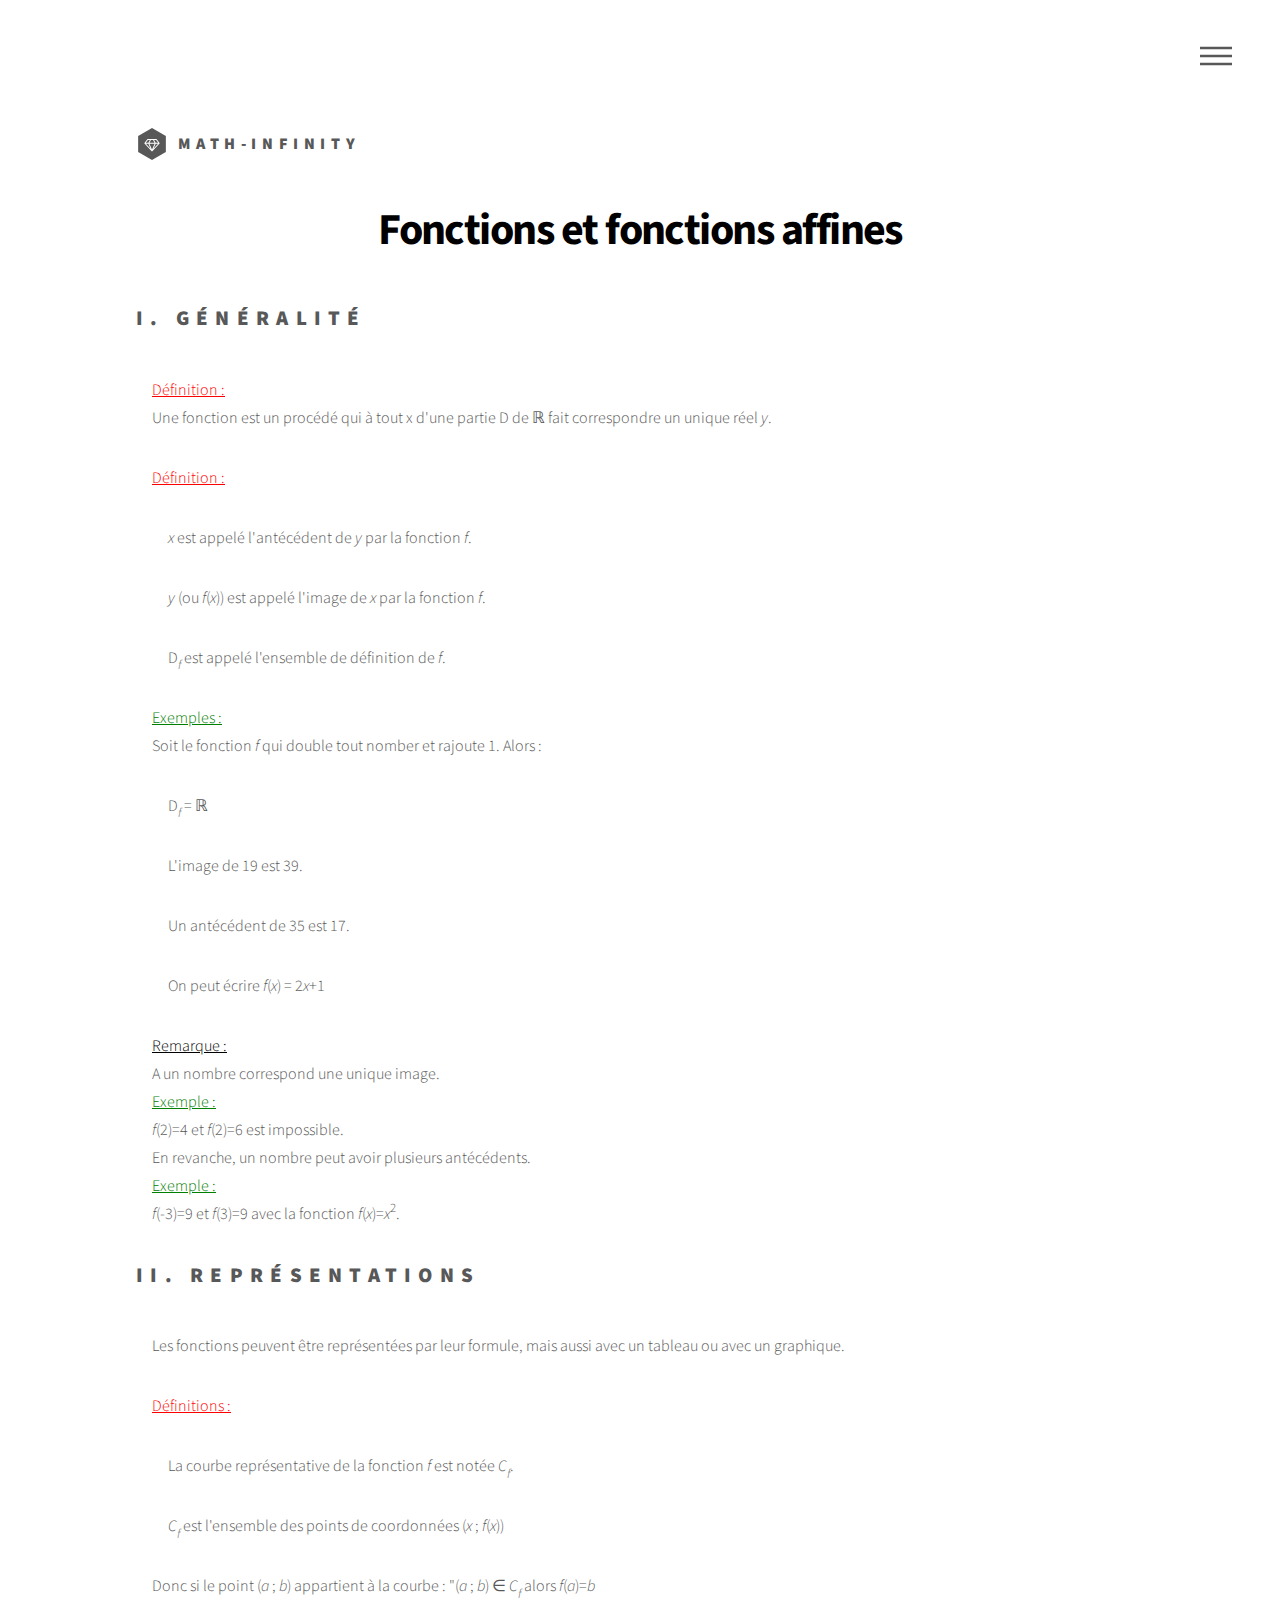
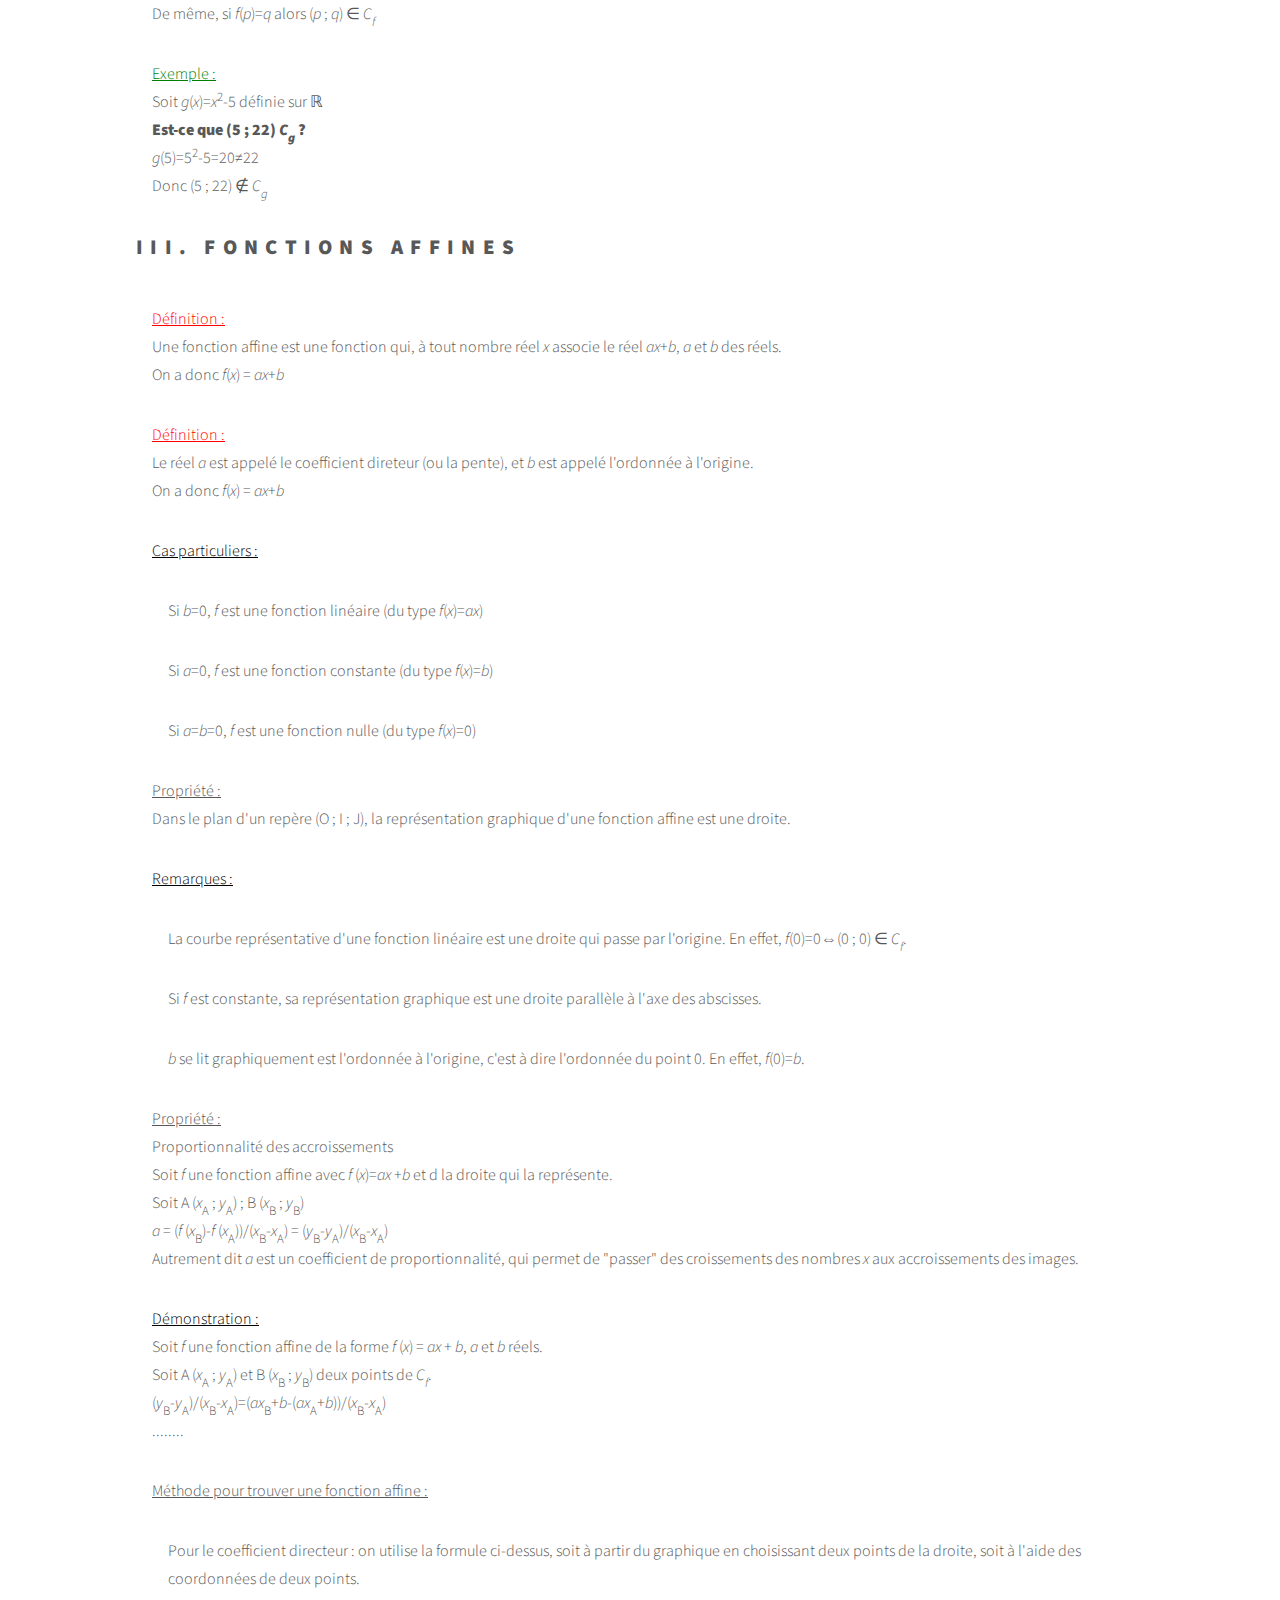
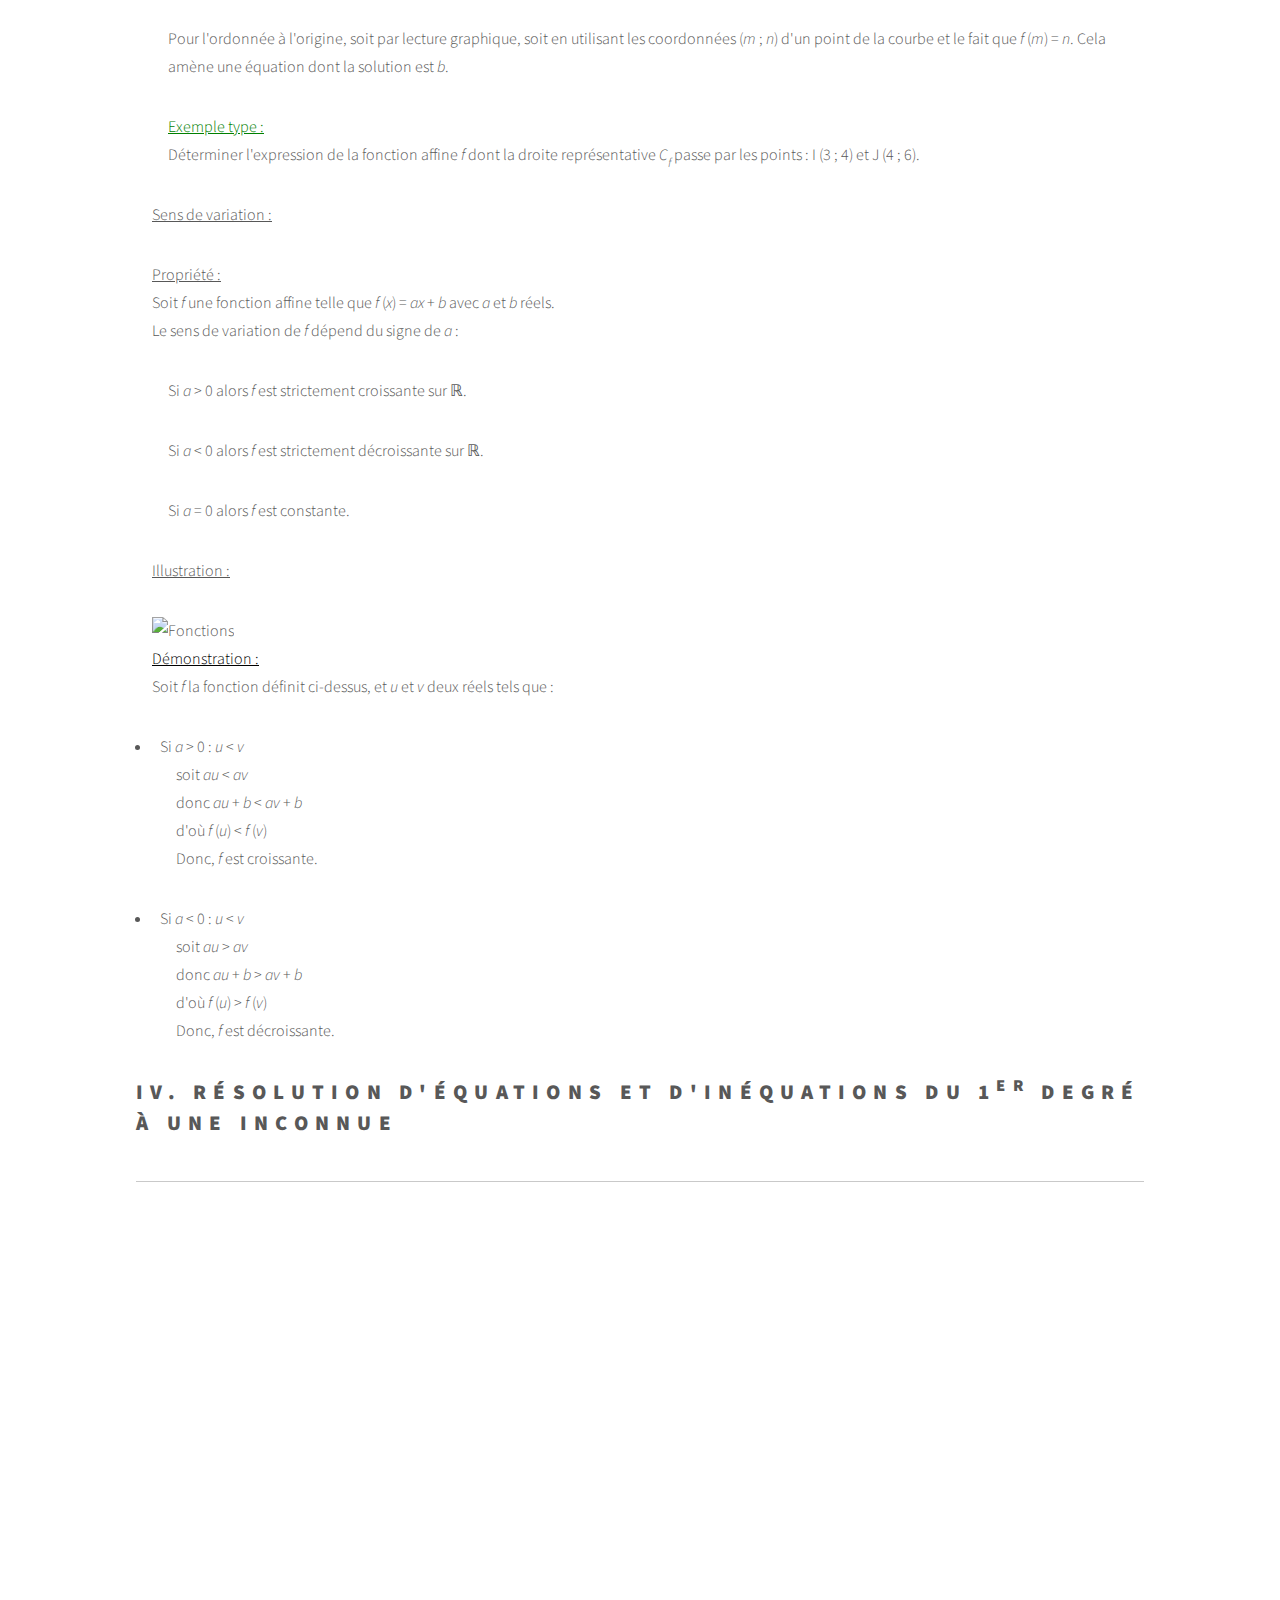
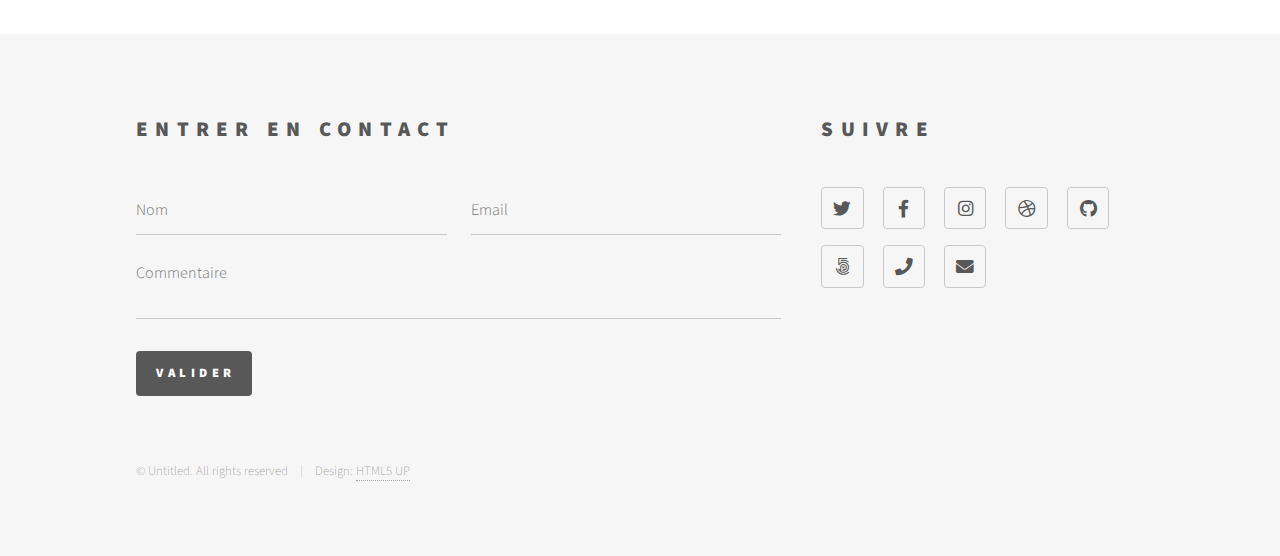
==== Chapiter2.html @ ba8840f6 "Initialisation" ====
<!DOCTYPE HTML>
<!--
	Phantom by HTML5 UP
	html5up.net | @ajlkn
	Free for personal and commercial use under the CCA 3.0 license (html5up.net/license)
-->
<html>
	<head>
		<title>Fonctions et fonctions affines - Math-Infinity</title>
		<meta charset="utf-8" />
		<meta name="viewport" content="width=device-width, initial-scale=1, user-scalable=no" />
		<link rel="stylesheet" href="assets/css/main.css"/>
		<noscript><link rel="stylesheet" href="assets/css/noscript.css" /></noscript>
	</head>
	<body class="is-preload">
		<!-- Wrapper -->
			<div id="wrapper">

				<!-- Header -->
					<header id="header">
						<div class="inner">

							<!-- Logo -->
								<a href="index.html" class="logo">
									<span class="symbol"><img src="images/logo.svg" alt="" /></span><span class="title">Math-Infinity</span>
								</a>

							<!-- Nav -->
								<nav>
									<ul>
										<li><a href="#menu">Menu</a></li>
									</ul>
								</nav>

						</div>
					</header>

				<!-- Menu -->
					<nav id="menu">
						<h2>Menu</h2>
						<ul>
							<li><a href="index.html">Accueil</a></li>
							<li><a href="generic.html">Exercices</a></li>
							<li><a href="generic.html">Qui sommes-nous</a></li>
							<li><a href="https://www.kwyk.fr/">Kwyk</a></li>
						</ul>
					</nav>

				<!-- Main -->
					<div id="main" >
						<div class="inner">
							<h1 id="G-Titre" style="color: black;">Fonctions et fonctions affines</h1>
								<h2 id="G-titre" >I. Généralité</h2>
									<ul><p><u id="Def">Définition :</u> <br/>
									Une fonction est un procédé qui à tout x d'une partie D de ℝ fait correspondre un unique réel <i>y</i>.</p>

									<p><u id="Def">Définition :</u></p>
									<ul><i>x</i> est appelé l'antécédent de <i>y</i> par la fonction <i>f</i>.</ul>
									<ul><i>y</i> (ou <i>f</i>(<i>x</i>)) est appelé l'image de <i>x</i> par la fonction <i>f</i>.</ul>
									<ul>D<sub><i>f</i></sub> est appelé l'ensemble de définition de <i>f</i>.</ul>

									<p><u id="Exemple">Exemples :</u><br/>
									Soit le fonction <i>f</i> qui double tout nomber et rajoute 1. Alors :</p>
									<ul>D<sub><i>f</i></sub> = ℝ</ul>
									<ul>L'image de 19 est 39.</ul>
									<ul>Un antécédent de 35 est 17.</ul>
									<ul>On peut écrire <i>f</i>(<i>x</i>) = 2<i>x</i>+1</ul>

									<p><u id="Remarque">Remarque : </u><br/>
										A un nombre correspond une unique image.<br/>
										<u id="Exemple">Exemple :</u><br/> 
										<i>f</i>(2)=4 et <i>f</i>(2)=6 est impossible.<br/>
										En revanche, un nombre peut avoir plusieurs antécédents.<br/>
										<u id="Exemple">Exemple :</u><br/> 
										<i>f</i>(-3)=9 et <i>f</i>(3)=9 avec la fonction <i>f</i>(<i>x</i>)=<i>x</i><sup>2</sup>.</p>
									</ul>

								<h2 id="G-titre" >II. Représentations</h2>
								<ul>
									<p>Les fonctions peuvent être représentées par leur formule, mais aussi avec un tableau ou avec un graphique.</p>

									<p><u id="Def">Définitions :</u></p>
										<ul>La courbe représentative de la fonction <i>f</i> est notée <i><strrong>C</strrong><sub>f</sub></i>.</ul>
										<ul><i><strrong>C</strrong><sub>f</sub></i> est l'ensemble des points de coordonnées (<i>x</i> ; <i>f</i>(<i>x</i>))</ul>

									<p>Donc si le point (<i>a</i> ; <i>b</i>) appartient à la courbe : "(<i>a</i> ; <i>b</i>) ∈ <i><strrong>C</strrong><sub>f</sub></i> alors <i>f</i>(<i>a</i>)=<i>b</i><br/>
										De même, si <i>f</i>(<i>p</i>)=<i>q</i> alors (<i>p</i> ; <i>q</i>) ∈ <i><strrong>C</strrong><sub>f</sub></i></p>

									<p><u id="Exemple">Exemple :</u><br/>
										Soit <i>g</i>(<i>x</i>)=<i>x</i><sup>2</sup>-5 définie sur ℝ<br/>
										<strong>Est-ce que (5 ; 22) <i><strrong>C</strrong><sub>g</sub></i> ?</strong><br/>
										<i>g</i>(5)=5<sup>2</sup>-5=20≠22<br/>
										Donc (5 ; 22) ∉ <i><strrong>C</strrong><sub>g</sub></i></p>
								</ul>
								<h2 id="G-titre" >III. Fonctions affines</h2>
								<ul>
									<p><u id="Def">Définition :</u><br/>
										Une fonction affine est une fonction qui, à tout nombre réel <i>x</i> associe le réel <i>ax</i>+<i>b</i>, <i>a</i> et <i>b</i> des réels.<br/>
										On a donc <i>f</i>(<i>x</i>) = <i>ax</i>+<i>b</i>
									</p>

									<p><u id="Def">Définition :</u><br/>
										Le réel <i>a</i> est appelé le coefficient direteur (ou la pente), et <i>b</i> est appelé l'ordonnée à l'origine.<br/>
										On a donc <i>f</i>(<i>x</i>) = <i>ax</i>+<i>b</i></p>

									<p><u id="Remarque">Cas particuliers :</u><br/>
										<ul>Si <i>b</i>=0, <i>f</i> est une fonction linéaire (du type <i>f</i>(<i>x</i>)=<i>ax</i>)</ul>
										<ul>Si <i>a</i>=0, <i>f</i> est une fonction constante (du type <i>f</i>(<i>x</i>)=<i>b</i>)</ul>
										<ul>Si <i>a</i>=<i>b</i>=0, <i>f</i> est une fonction nulle (du type <i>f</i>(<i>x</i>)=0)</ul>
									</p>

									<p><u id="Propriété">Propriété :</u><br/>
										Dans le plan d'un repère (O ; I ; J), la représentation graphique d'une fonction affine est une droite.</p>

									<p><u id="Remarque">Remarques :</u></p>
										<ul>La courbe représentative d'une fonction linéaire est une droite qui passe par l'origine. En effet, <i>f</i>(0)=0⇔(0 ; 0) ∈ <i><strrong>C</strrong><sub>f</sub></i>.</ul>
										<ul>Si <i>f</i> est constante, sa représentation graphique est une droite parallèle à l'axe des abscisses.</ul>
										<ul><i>b</i> se lit graphiquement est l'ordonnée à l'origine, c'est à dire l'ordonnée du point 0. En effet, <i>f</i>(0)=<i>b</i>.</ul>

									<p><u id="Propriété">Propriété :</u><br/>
									Proportionnalité des accroissements<br/>
									Soit <i>f</i> une fonction affine avec <i>f</i> (<i>x</i>)=<i>ax</i> +<i>b</i> et d la droite qui la représente.<br/>
									Soit A (<i>x</i><sub>A</sub> ; <i>y</i><sub>A</sub>) ; B (<i>x</i><sub>B</sub> ; <i>y</i><sub>B</sub>)<br/>
									<i>a</i> = (<i>f</i> (<i>x</i><sub>B</sub>)-<i>f</i> (<i>x</i><sub>A</sub>))/(<i>x</i><sub>B</sub>-<i>x</i><sub>A</sub>) = (<i>y</i><sub>B</sub>-<i>y</i><sub>A</sub>)/(<i>x</i><sub>B</sub>-<i>x</i><sub>A</sub>)<br/>
									Autrement dit <i>a</i> est un coefficient de proportionnalité, qui permet de "passer" des croissements des nombres <i>x</i> aux accroissements des images.</p>
									
									<p><u id="Demonstration" style="color: black;">Démonstration :</u><br/>
										Soit <i>f</i> une fonction affine de la forme <i>f</i> (<i>x</i>) = <i>ax</i> + <i>b</i>, <i>a</i> et <i>b</i> réels.<br/>
										Soit A (<i>x</i><sub>A</sub> ; <i>y</i><sub>A</sub>) et B (<i>x</i><sub>B</sub> ; <i>y</i><sub>B</sub>) deux points de <i><strrong>C</strrong><sub>f</sub></i>.<br/>
										(<i>y</i><sub>B</sub>-<i>y</i><sub>A</sub>)/(<i>x</i><sub>B</sub>-<i>x</i><sub>A</sub>)=(<i>ax</i><sub>B</sub>+<i>b</i>-(<i>ax</i><sub>A</sub>+<i>b</i>))/(<i>x</i><sub>B</sub>-<i>x</i><sub>A</sub>)<br/>
										........</p>

									<p><u id="Méthode">Méthode pour trouver une fonction affine :</u></p>
									<ul>Pour le coefficient directeur : on utilise la formule ci-dessus, soit à partir du graphique en choisissant deux points de la droite, soit à l'aide des coordonnées de deux points.</ul>
									<ul>Pour l'ordonnée à l'origine, soit par lecture graphique, soit en utilisant les coordonnées (<i>m</i> ; <i>n</i>) d'un point de la courbe et le fait que <i>f</i> (<i>m</i>) = <i>n</i>. Cela amène une équation dont la solution est <i>b</i>.</ul>
									<ul><u id="Exemple">Exemple type :</u><br/>
										Déterminer l'expression de la fonction affine <i>f</i> dont la droite représentative <i><strrong>C</strrong><sub>f</sub></i> passe par les points : I (3 ; 4) et J (4 ; 6).</ul>

									<p><u>Sens de variation :</u></p>
									<p><u id="Propriété">Propriété :</u><br/>
										Soit <i>f</i> une fonction affine telle que <i>f</i> (<i>x</i>) = <i>ax</i> + <i>b</i> avec <i>a</i> et <i>b</i> réels.<br/>
										Le sens de variation de <i>f</i> dépend du signe de <i>a</i> :</p>
										<ul>Si <i>a</i> > 0 alors <i>f</i> est strictement croissante sur ℝ.</ul>
										<ul>Si <i>a</i> < 0 alors <i>f</i> est strictement décroissante sur ℝ.</ul>
										<ul>Si <i>a</i> = 0 alors <i>f</i> est constante.</ul>

									<p><u>Illustration :</u></p>
									<img src="#" alt="Fonctions">

									<p><u id="Demonstration" style="color: black;">Démonstration :</u><br/>
										Soit <i>f </i> la fonction définit ci-dessus, et <i>u</i> et <i>v</i> deux réels tels que :</p>
										<li>Si <i>a</i> > 0 : <i>u</i> < <i>v</i> <br/>
										<ul>soit <i>au</i> < <i>av</i><br/>
										donc <i>au</i> + <i>b</i> < <i>av</i> + <i>b</i><br/>
										d'où <i>f</i> (<i>u</i>) < <i>f</i> (<i>v</i>)<br/>
										Donc, <i>f</i> est croissante.</ul></li>

										<li>Si <i>a</i> < 0 : <i>u</i> < <i>v</i> <br/>
										<ul>soit <i>au</i> > <i>av</i><br/>
										donc <i>au</i> + <i>b</i> > <i>av</i> + <i>b</i><br/>
										d'où <i>f</i> (<i>u</i>) > <i>f</i> (<i>v</i>)<br/>
										Donc, <i>f</i> est décroissante.</ul></li>
								</ul>
								<h2 id="G-titre" >IV. Résolution d'équations et d'inéquations du 1<sup>er</sup> degré à une inconnue</h2>










									<hr>
									<center><iframe width="560" height="315" src="https://www.youtube.com/embed/C-YeAL55jOM" frameborder="0" allow="accelerometer; autoplay; encrypted-media; gyroscope; picture-in-picture" allowfullscreen></iframe></center>

						</div>
					</div>

				<!-- Footer -->
					<footer id="footer">
						<div class="inner">
							<section>
								<h2>Entrer en contact</h2>
								<form method="post" action="#">
									<div class="fields">
										<div class="field half">
											<input type="text" name="name" id="name" placeholder="Nom" />
										</div>
										<div class="field half">
											<input type="email" name="email" id="email" placeholder="Email" />
										</div>
										<div class="field">
											<textarea name="message" id="message" placeholder="Commentaire"></textarea>
										</div>
									</div>
									<ul class="actions">
										<li><input type="submit" value="Valider" class="primary" /></li>
									</ul>
								</form>
							</section>
							<section>
								<h2>Suivre</h2>
								<ul class="icons">
									<li><a href="#" class="icon brands style2 fa-twitter"><span class="label">Twitter</span></a></li>
									<li><a href="#" class="icon brands style2 fa-facebook-f"><span class="label">Facebook</span></a></li>
									<li><a href="#" class="icon brands style2 fa-instagram"><span class="label">Instagram</span></a></li>
									<li><a href="#" class="icon brands style2 fa-dribbble"><span class="label">Dribbble</span></a></li>
									<li><a href="#" class="icon brands style2 fa-github"><span class="label">GitHub</span></a></li>
									<li><a href="#" class="icon brands style2 fa-500px"><span class="label">500px</span></a></li>
									<li><a href="#" class="icon solid style2 fa-phone"><span class="label">Phone</span></a></li>
									<li><a href="#" class="icon solid style2 fa-envelope"><span class="label">Email</span></a></li>
								</ul>
							</section>
							<ul class="copyright">
								<li>&copy; Untitled. All rights reserved</li><li>Design: <a href="http://html5up.net">HTML5 UP</a></li>
							</ul>
						</div>
					</footer>

			</div>

		<!-- Scripts -->
			<script src="assets/js/jquery.min.js"></script>
			<script src="assets/js/browser.min.js"></script>
			<script src="assets/js/breakpoints.min.js"></script>
			<script src="assets/js/util.js"></script>
			<script src="assets/js/main.js"></script>

	</body>
</html>
---- assets/css/main.css ----
@import url(fontawesome-all.min.css);
@import url("https://fonts.googleapis.com/css?family=Source+Sans+Pro:300,700,900");

/*
	Phantom by HTML5 UP
	html5up.net | @ajlkn
	Free for personal and commercial use under the CCA 3.0 license (html5up.net/license)
*/

html, body, div, span, applet, object,
iframe, h1, h2, h3, h4, h5, h6, p, blockquote,
pre, a, abbr, acronym, address, big, cite,
code, del, dfn, em, img, ins, kbd, q, s, samp,
small, strike, strong, sub, sup, tt, var, b,
u, i, center, dl, dt, dd, ol, ul, li, fieldset,
form, label, legend, table, caption, tbody,
tfoot, thead, tr, th, td, article, aside,
canvas, details, embed, figure, figcaption,
footer, header, hgroup, menu, nav, output, ruby,
section, summary, time, mark, audio, video {
	margin: 0;
	padding: 0;
	border: 0;
	font-size: 100%;
	font: inherit;
	vertical-align: baseline;}

article, aside, details, figcaption, figure,
footer, header, hgroup, menu, nav, section {
	display: block;}

body {
	line-height: 1;
}


ol, ul {
	list-style: none;
}

blockquote, q {
	quotes: none;
}

	blockquote:before, blockquote:after, q:before, q:after {
		content: '';
		content: none;
	}

table {
	border-collapse: collapse;
	border-spacing: 0;
}

body {
	-webkit-text-size-adjust: none;
}

mark {
	background-color: transparent;
	color: inherit;
}

input::-moz-focus-inner {
	border: 0;
	padding: 0;
}

input, select, textarea {
	-moz-appearance: none;
	-webkit-appearance: none;
	-ms-appearance: none;
	appearance: none;
}

/* Basic */

	@-ms-viewport {
		width: device-width;
	}

	body {
		-ms-overflow-style: scrollbar;
	}

	@media screen and (max-width: 480px) {

		html, body {
			min-width: 320px;
		}

	}

	html {
		box-sizing: border-box;
	}

	*, *:before, *:after {
		box-sizing: inherit;
	}

	body {
		background: #ffffff;
	}

		body.is-preload *, body.is-preload *:before, body.is-preload *:after {
			-moz-animation: none !important;
			-webkit-animation: none !important;
			-ms-animation: none !important;
			animation: none !important;
			-moz-transition: none !important;
			-webkit-transition: none !important;
			-ms-transition: none !important;
			transition: none !important;
		}

/* Type */

	body, input, select, textarea {
		color: #585858;
		font-family: "Source Sans Pro", Helvetica, sans-serif;
		font-size: 16pt;
		font-weight: 300;
		line-height: 1.75;
	}

		@media screen and (max-width: 1680px) {

			body, input, select, textarea {
				font-size: 14pt;
			}

		}

		@media screen and (max-width: 1280px) {

			body, input, select, textarea {
				font-size: 12pt;
			}

		}

	a {
		-moz-transition: border-bottom-color 0.2s ease, color 0.2s ease;
		-webkit-transition: border-bottom-color 0.2s ease, color 0.2s ease;
		-ms-transition: border-bottom-color 0.2s ease, color 0.2s ease;
		transition: border-bottom-color 0.2s ease, color 0.2s ease;
		text-decoration: none;
		color: #585858;
		border-bottom: dotted 1px rgba(88, 88, 88, 0.5);
	}

		a:hover {
			border-bottom-color: transparent;
			color: #f2849e !important;
		}

	strong, b {
		font-weight: 900;
	}

	em, i {
		font-style: italic;
	}

	p {
		margin: 0 0 2em 0;
	}

	h1 {
		font-size: 2.75em;
		font-weight: 700;
		line-height: 1.3;
		margin: 0 0 1em 0;
		letter-spacing: -0.035em;
		text-align: center;
	}

		h1 a {
			color: inherit;
		}

		@media screen and (max-width: 736px) {

			h1 {
				font-size: 2em;
				margin: 0 0 1em 0;
			}

		}

		@media screen and (max-width: 360px) {

			h1 {
				font-size: 1.75em;
			}

		}

	h2, h3, h4, h5, h6 {
		font-weight: 900;
		line-height: 1.5;
		margin: 0 0 2em 0;
		text-transform: uppercase;
		letter-spacing: 0.35em;
	}

		h2 a, h3 a, h4 a, h5 a, h6 a {
			color: inherit;
		}

	h2 {
		font-size: 1.3em;
	}

	h3 {
		font-size: 1em;
	}

	h4 {
		font-size: 0.8em;
	}

	h5 {
		font-size: 0.8em;
	}

	h6 {
		font-size: 0.8em;
	}

	@media screen and (max-width: 980px) {

		h1 br, h2 br, h3 br, h4 br, h5 br, h6 br {
			display: none;
		}

	}

	@media screen and (max-width: 736px) {

		h2 {
			font-size: 1em;
		}

		h3 {
			font-size: 0.8em;
		}

	}

	sub {
		font-size: 0.8em;
		position: relative;
		top: 0.5em;
	}

	sup {
		font-size: 0.8em;
		position: relative;
		top: -0.5em;
	}

	blockquote {
		border-left: solid 4px #c9c9c9;
		font-style: italic;
		margin: 0 0 2em 0;
		padding: 0.5em 0 0.5em 2em;
	}

	code {
		background: rgba(144, 144, 144, 0.075);
		border-radius: 4px;
		border: solid 1px #c9c9c9;
		font-family: "Courier New", monospace;
		font-size: 0.9em;
		margin: 0 0.25em;
		padding: 0.25em 0.65em;
	}

	pre {
		-webkit-overflow-scrolling: touch;
		font-family: "Courier New", monospace;
		font-size: 0.9em;
		margin: 0 0 2em 0;
	}

		pre code {
			display: block;
			line-height: 1.75;
			padding: 1em 1.5em;
			overflow-x: auto;
		}

	hr {
		border: 0;
		border-bottom: solid 1px #c9c9c9;
		margin: 2em 0;
	}

		hr.major {
			margin: 3em 0;
		}

	#Exemple {
		color: green;
	}

	#Def {
		color: red;
	}

	#Remarque {
		color: black;
	}

	#Profession{
		font-size: 0.7em;
		color: grey;
	}

	.align-left {
		text-align: left;
	}

	.align-center {
		text-align: center;
	}

	.align-right {
		text-align: right;
	}

/* Row */

	.row {
		display: flex;
		flex-wrap: wrap;
		box-sizing: border-box;
		align-items: stretch;
	}

		.row > * {
			box-sizing: border-box;
		}

		.row.gtr-uniform > * > :last-child {
			margin-bottom: 0;
		}

		.row.aln-left {
			justify-content: flex-start;
		}

		.row.aln-center {
			justify-content: center;
		}

		.row.aln-right {
			justify-content: flex-end;
		}

		.row.aln-top {
			align-items: flex-start;
		}

		.row.aln-middle {
			align-items: center;
		}

		.row.aln-bottom {
			align-items: flex-end;
		}

		.row > .imp {
			order: -1;
		}

		.row > .col-1 {
			width: 8.33333%;
		}

		.row > .off-1 {
			margin-left: 8.33333%;
		}

		.row > .col-2 {
			width: 16.66667%;
		}

		.row > .off-2 {
			margin-left: 16.66667%;
		}

		.row > .col-3 {
			width: 25%;
		}

		.row > .off-3 {
			margin-left: 25%;
		}

		.row > .col-4 {
			width: 33.33333%;
		}

		.row > .off-4 {
			margin-left: 33.33333%;
		}

		.row > .col-5 {
			width: 41.66667%;
		}

		.row > .off-5 {
			margin-left: 41.66667%;
		}

		.row > .col-6 {
			width: 50%;
		}

		.row > .off-6 {
			margin-left: 50%;
		}

		.row > .col-7 {
			width: 58.33333%;
		}

		.row > .off-7 {
			margin-left: 58.33333%;
		}

		.row > .col-8 {
			width: 66.66667%;
		}

		.row > .off-8 {
			margin-left: 66.66667%;
		}

		.row > .col-9 {
			width: 75%;
		}

		.row > .off-9 {
			margin-left: 75%;
		}

		.row > .col-10 {
			width: 83.33333%;
		}

		.row > .off-10 {
			margin-left: 83.33333%;
		}

		.row > .col-11 {
			width: 91.66667%;
		}

		.row > .off-11 {
			margin-left: 91.66667%;
		}

		.row > .col-12 {
			width: 100%;
		}

		.row > .off-12 {
			margin-left: 100%;
		}

		.row.gtr-0 {
			margin-top: 0;
			margin-left: 0em;
		}

			.row.gtr-0 > * {
				padding: 0 0 0 0em;
			}

			.row.gtr-0.gtr-uniform {
				margin-top: 0em;
			}

				.row.gtr-0.gtr-uniform > * {
					padding-top: 0em;
				}

		.row.gtr-25 {
			margin-top: 0;
			margin-left: -0.5em;
		}

			.row.gtr-25 > * {
				padding: 0 0 0 0.5em;
			}

			.row.gtr-25.gtr-uniform {
				margin-top: -0.5em;
			}

				.row.gtr-25.gtr-uniform > * {
					padding-top: 0.5em;
				}

		.row.gtr-50 {
			margin-top: 0;
			margin-left: -1em;
		}

			.row.gtr-50 > * {
				padding: 0 0 0 1em;
			}

			.row.gtr-50.gtr-uniform {
				margin-top: -1em;
			}

				.row.gtr-50.gtr-uniform > * {
					padding-top: 1em;
				}

		.row {
			margin-top: 0;
			margin-left: -2em;
		}

			.row > * {
				padding: 0 0 0 2em;
			}

			.row.gtr-uniform {
				margin-top: -2em;
			}

				.row.gtr-uniform > * {
					padding-top: 2em;
				}

		.row.gtr-150 {
			margin-top: 0;
			margin-left: -3em;
		}

			.row.gtr-150 > * {
				padding: 0 0 0 3em;
			}

			.row.gtr-150.gtr-uniform {
				margin-top: -3em;
			}

				.row.gtr-150.gtr-uniform > * {
					padding-top: 3em;
				}

		.row.gtr-200 {
			margin-top: 0;
			margin-left: -4em;
		}

			.row.gtr-200 > * {
				padding: 0 0 0 4em;
			}

			.row.gtr-200.gtr-uniform {
				margin-top: -4em;
			}

				.row.gtr-200.gtr-uniform > * {
					padding-top: 4em;
				}

		@media screen and (max-width: 1680px) {

			.row {
				display: flex;
				flex-wrap: wrap;
				box-sizing: border-box;
				align-items: stretch;
			}

				.row > * {
					box-sizing: border-box;
				}

				.row.gtr-uniform > * > :last-child {
					margin-bottom: 0;
				}

				.row.aln-left {
					justify-content: flex-start;
				}

				.row.aln-center {
					justify-content: center;
				}

				.row.aln-right {
					justify-content: flex-end;
				}

				.row.aln-top {
					align-items: flex-start;
				}

				.row.aln-middle {
					align-items: center;
				}

				.row.aln-bottom {
					align-items: flex-end;
				}

				.row > .imp-xlarge {
					order: -1;
				}

				.row > .col-1-xlarge {
					width: 8.33333%;
				}

				.row > .off-1-xlarge {
					margin-left: 8.33333%;
				}

				.row > .col-2-xlarge {
					width: 16.66667%;
				}

				.row > .off-2-xlarge {
					margin-left: 16.66667%;
				}

				.row > .col-3-xlarge {
					width: 25%;
				}

				.row > .off-3-xlarge {
					margin-left: 25%;
				}

				.row > .col-4-xlarge {
					width: 33.33333%;
				}

				.row > .off-4-xlarge {
					margin-left: 33.33333%;
				}

				.row > .col-5-xlarge {
					width: 41.66667%;
				}

				.row > .off-5-xlarge {
					margin-left: 41.66667%;
				}

				.row > .col-6-xlarge {
					width: 50%;
				}

				.row > .off-6-xlarge {
					margin-left: 50%;
				}

				.row > .col-7-xlarge {
					width: 58.33333%;
				}

				.row > .off-7-xlarge {
					margin-left: 58.33333%;
				}

				.row > .col-8-xlarge {
					width: 66.66667%;
				}

				.row > .off-8-xlarge {
					margin-left: 66.66667%;
				}

				.row > .col-9-xlarge {
					width: 75%;
				}

				.row > .off-9-xlarge {
					margin-left: 75%;
				}

				.row > .col-10-xlarge {
					width: 83.33333%;
				}

				.row > .off-10-xlarge {
					margin-left: 83.33333%;
				}

				.row > .col-11-xlarge {
					width: 91.66667%;
				}

				.row > .off-11-xlarge {
					margin-left: 91.66667%;
				}

				.row > .col-12-xlarge {
					width: 100%;
				}

				.row > .off-12-xlarge {
					margin-left: 100%;
				}

				.row.gtr-0 {
					margin-top: 0;
					margin-left: 0em;
				}

					.row.gtr-0 > * {
						padding: 0 0 0 0em;
					}

					.row.gtr-0.gtr-uniform {
						margin-top: 0em;
					}

						.row.gtr-0.gtr-uniform > * {
							padding-top: 0em;
						}

				.row.gtr-25 {
					margin-top: 0;
					margin-left: -0.5em;
				}

					.row.gtr-25 > * {
						padding: 0 0 0 0.5em;
					}

					.row.gtr-25.gtr-uniform {
						margin-top: -0.5em;
					}

						.row.gtr-25.gtr-uniform > * {
							padding-top: 0.5em;
						}

				.row.gtr-50 {
					margin-top: 0;
					margin-left: -1em;
				}

					.row.gtr-50 > * {
						padding: 0 0 0 1em;
					}

					.row.gtr-50.gtr-uniform {
						margin-top: -1em;
					}

						.row.gtr-50.gtr-uniform > * {
							padding-top: 1em;
						}

				.row {
					margin-top: 0;
					margin-left: -2em;
				}

					.row > * {
						padding: 0 0 0 2em;
					}

					.row.gtr-uniform {
						margin-top: -2em;
					}

						.row.gtr-uniform > * {
							padding-top: 2em;
						}

				.row.gtr-150 {
					margin-top: 0;
					margin-left: -3em;
				}

					.row.gtr-150 > * {
						padding: 0 0 0 3em;
					}

					.row.gtr-150.gtr-uniform {
						margin-top: -3em;
					}

						.row.gtr-150.gtr-uniform > * {
							padding-top: 3em;
						}

				.row.gtr-200 {
					margin-top: 0;
					margin-left: -4em;
				}

					.row.gtr-200 > * {
						padding: 0 0 0 4em;
					}

					.row.gtr-200.gtr-uniform {
						margin-top: -4em;
					}

						.row.gtr-200.gtr-uniform > * {
							padding-top: 4em;
						}

		}

		@media screen and (max-width: 1280px) {

			.row {
				display: flex;
				flex-wrap: wrap;
				box-sizing: border-box;
				align-items: stretch;
			}

				.row > * {
					box-sizing: border-box;
				}

				.row.gtr-uniform > * > :last-child {
					margin-bottom: 0;
				}

				.row.aln-left {
					justify-content: flex-start;
				}

				.row.aln-center {
					justify-content: center;
				}

				.row.aln-right {
					justify-content: flex-end;
				}

				.row.aln-top {
					align-items: flex-start;
				}

				.row.aln-middle {
					align-items: center;
				}

				.row.aln-bottom {
					align-items: flex-end;
				}

				.row > .imp-large {
					order: -1;
				}

				.row > .col-1-large {
					width: 8.33333%;
				}

				.row > .off-1-large {
					margin-left: 8.33333%;
				}

				.row > .col-2-large {
					width: 16.66667%;
				}

				.row > .off-2-large {
					margin-left: 16.66667%;
				}

				.row > .col-3-large {
					width: 25%;
				}

				.row > .off-3-large {
					margin-left: 25%;
				}

				.row > .col-4-large {
					width: 33.33333%;
				}

				.row > .off-4-large {
					margin-left: 33.33333%;
				}

				.row > .col-5-large {
					width: 41.66667%;
				}

				.row > .off-5-large {
					margin-left: 41.66667%;
				}

				.row > .col-6-large {
					width: 50%;
				}

				.row > .off-6-large {
					margin-left: 50%;
				}

				.row > .col-7-large {
					width: 58.33333%;
				}

				.row > .off-7-large {
					margin-left: 58.33333%;
				}

				.row > .col-8-large {
					width: 66.66667%;
				}

				.row > .off-8-large {
					margin-left: 66.66667%;
				}

				.row > .col-9-large {
					width: 75%;
				}

				.row > .off-9-large {
					margin-left: 75%;
				}

				.row > .col-10-large {
					width: 83.33333%;
				}

				.row > .off-10-large {
					margin-left: 83.33333%;
				}

				.row > .col-11-large {
					width: 91.66667%;
				}

				.row > .off-11-large {
					margin-left: 91.66667%;
				}

				.row > .col-12-large {
					width: 100%;
				}

				.row > .off-12-large {
					margin-left: 100%;
				}

				.row.gtr-0 {
					margin-top: 0;
					margin-left: 0em;
				}

					.row.gtr-0 > * {
						padding: 0 0 0 0em;
					}

					.row.gtr-0.gtr-uniform {
						margin-top: 0em;
					}

						.row.gtr-0.gtr-uniform > * {
							padding-top: 0em;
						}

				.row.gtr-25 {
					margin-top: 0;
					margin-left: -0.5em;
				}

					.row.gtr-25 > * {
						padding: 0 0 0 0.5em;
					}

					.row.gtr-25.gtr-uniform {
						margin-top: -0.5em;
					}

						.row.gtr-25.gtr-uniform > * {
							padding-top: 0.5em;
						}

				.row.gtr-50 {
					margin-top: 0;
					margin-left: -1em;
				}

					.row.gtr-50 > * {
						padding: 0 0 0 1em;
					}

					.row.gtr-50.gtr-uniform {
						margin-top: -1em;
					}

						.row.gtr-50.gtr-uniform > * {
							padding-top: 1em;
						}

				.row {
					margin-top: 0;
					margin-left: -2em;
				}

					.row > * {
						padding: 0 0 0 2em;
					}

					.row.gtr-uniform {
						margin-top: -2em;
					}

						.row.gtr-uniform > * {
							padding-top: 2em;
						}

				.row.gtr-150 {
					margin-top: 0;
					margin-left: -3em;
				}

					.row.gtr-150 > * {
						padding: 0 0 0 3em;
					}

					.row.gtr-150.gtr-uniform {
						margin-top: -3em;
					}

						.row.gtr-150.gtr-uniform > * {
							padding-top: 3em;
						}

				.row.gtr-200 {
					margin-top: 0;
					margin-left: -4em;
				}

					.row.gtr-200 > * {
						padding: 0 0 0 4em;
					}

					.row.gtr-200.gtr-uniform {
						margin-top: -4em;
					}

						.row.gtr-200.gtr-uniform > * {
							padding-top: 4em;
						}

		}

		@media screen and (max-width: 980px) {

			.row {
				display: flex;
				flex-wrap: wrap;
				box-sizing: border-box;
				align-items: stretch;
			}

				.row > * {
					box-sizing: border-box;
				}

				.row.gtr-uniform > * > :last-child {
					margin-bottom: 0;
				}

				.row.aln-left {
					justify-content: flex-start;
				}

				.row.aln-center {
					justify-content: center;
				}

				.row.aln-right {
					justify-content: flex-end;
				}

				.row.aln-top {
					align-items: flex-start;
				}

				.row.aln-middle {
					align-items: center;
				}

				.row.aln-bottom {
					align-items: flex-end;
				}

				.row > .imp-medium {
					order: -1;
				}

				.row > .col-1-medium {
					width: 8.33333%;
				}

				.row > .off-1-medium {
					margin-left: 8.33333%;
				}

				.row > .col-2-medium {
					width: 16.66667%;
				}

				.row > .off-2-medium {
					margin-left: 16.66667%;
				}

				.row > .col-3-medium {
					width: 25%;
				}

				.row > .off-3-medium {
					margin-left: 25%;
				}

				.row > .col-4-medium {
					width: 33.33333%;
				}

				.row > .off-4-medium {
					margin-left: 33.33333%;
				}

				.row > .col-5-medium {
					width: 41.66667%;
				}

				.row > .off-5-medium {
					margin-left: 41.66667%;
				}

				.row > .col-6-medium {
					width: 50%;
				}

				.row > .off-6-medium {
					margin-left: 50%;
				}

				.row > .col-7-medium {
					width: 58.33333%;
				}

				.row > .off-7-medium {
					margin-left: 58.33333%;
				}

				.row > .col-8-medium {
					width: 66.66667%;
				}

				.row > .off-8-medium {
					margin-left: 66.66667%;
				}

				.row > .col-9-medium {
					width: 75%;
				}

				.row > .off-9-medium {
					margin-left: 75%;
				}

				.row > .col-10-medium {
					width: 83.33333%;
				}

				.row > .off-10-medium {
					margin-left: 83.33333%;
				}

				.row > .col-11-medium {
					width: 91.66667%;
				}

				.row > .off-11-medium {
					margin-left: 91.66667%;
				}

				.row > .col-12-medium {
					width: 100%;
				}

				.row > .off-12-medium {
					margin-left: 100%;
				}

				.row.gtr-0 {
					margin-top: 0;
					margin-left: 0em;
				}

					.row.gtr-0 > * {
						padding: 0 0 0 0em;
					}

					.row.gtr-0.gtr-uniform {
						margin-top: 0em;
					}

						.row.gtr-0.gtr-uniform > * {
							padding-top: 0em;
						}

				.row.gtr-25 {
					margin-top: 0;
					margin-left: -0.375em;
				}

					.row.gtr-25 > * {
						padding: 0 0 0 0.375em;
					}

					.row.gtr-25.gtr-uniform {
						margin-top: -0.375em;
					}

						.row.gtr-25.gtr-uniform > * {
							padding-top: 0.375em;
						}

				.row.gtr-50 {
					margin-top: 0;
					margin-left: -0.75em;
				}

					.row.gtr-50 > * {
						padding: 0 0 0 0.75em;
					}

					.row.gtr-50.gtr-uniform {
						margin-top: -0.75em;
					}

						.row.gtr-50.gtr-uniform > * {
							padding-top: 0.75em;
						}

				.row {
					margin-top: 0;
					margin-left: -1.5em;
				}

					.row > * {
						padding: 0 0 0 1.5em;
					}

					.row.gtr-uniform {
						margin-top: -1.5em;
					}

						.row.gtr-uniform > * {
							padding-top: 1.5em;
						}

				.row.gtr-150 {
					margin-top: 0;
					margin-left: -2.25em;
				}

					.row.gtr-150 > * {
						padding: 0 0 0 2.25em;
					}

					.row.gtr-150.gtr-uniform {
						margin-top: -2.25em;
					}

						.row.gtr-150.gtr-uniform > * {
							padding-top: 2.25em;
						}

				.row.gtr-200 {
					margin-top: 0;
					margin-left: -3em;
				}

					.row.gtr-200 > * {
						padding: 0 0 0 3em;
					}

					.row.gtr-200.gtr-uniform {
						margin-top: -3em;
					}

						.row.gtr-200.gtr-uniform > * {
							padding-top: 3em;
						}

		}

		@media screen and (max-width: 736px) {

			.row {
				display: flex;
				flex-wrap: wrap;
				box-sizing: border-box;
				align-items: stretch;
			}

				.row > * {
					box-sizing: border-box;
				}

				.row.gtr-uniform > * > :last-child {
					margin-bottom: 0;
				}

				.row.aln-left {
					justify-content: flex-start;
				}

				.row.aln-center {
					justify-content: center;
				}

				.row.aln-right {
					justify-content: flex-end;
				}

				.row.aln-top {
					align-items: flex-start;
				}

				.row.aln-middle {
					align-items: center;
				}

				.row.aln-bottom {
					align-items: flex-end;
				}

				.row > .imp-small {
					order: -1;
				}

				.row > .col-1-small {
					width: 8.33333%;
				}

				.row > .off-1-small {
					margin-left: 8.33333%;
				}

				.row > .col-2-small {
					width: 16.66667%;
				}

				.row > .off-2-small {
					margin-left: 16.66667%;
				}

				.row > .col-3-small {
					width: 25%;
				}

				.row > .off-3-small {
					margin-left: 25%;
				}

				.row > .col-4-small {
					width: 33.33333%;
				}

				.row > .off-4-small {
					margin-left: 33.33333%;
				}

				.row > .col-5-small {
					width: 41.66667%;
				}

				.row > .off-5-small {
					margin-left: 41.66667%;
				}

				.row > .col-6-small {
					width: 50%;
				}

				.row > .off-6-small {
					margin-left: 50%;
				}

				.row > .col-7-small {
					width: 58.33333%;
				}

				.row > .off-7-small {
					margin-left: 58.33333%;
				}

				.row > .col-8-small {
					width: 66.66667%;
				}

				.row > .off-8-small {
					margin-left: 66.66667%;
				}

				.row > .col-9-small {
					width: 75%;
				}

				.row > .off-9-small {
					margin-left: 75%;
				}

				.row > .col-10-small {
					width: 83.33333%;
				}

				.row > .off-10-small {
					margin-left: 83.33333%;
				}

				.row > .col-11-small {
					width: 91.66667%;
				}

				.row > .off-11-small {
					margin-left: 91.66667%;
				}

				.row > .col-12-small {
					width: 100%;
				}

				.row > .off-12-small {
					margin-left: 100%;
				}

				.row.gtr-0 {
					margin-top: 0;
					margin-left: 0em;
				}

					.row.gtr-0 > * {
						padding: 0 0 0 0em;
					}

					.row.gtr-0.gtr-uniform {
						margin-top: 0em;
					}

						.row.gtr-0.gtr-uniform > * {
							padding-top: 0em;
						}

				.row.gtr-25 {
					margin-top: 0;
					margin-left: -0.25em;
				}

					.row.gtr-25 > * {
						padding: 0 0 0 0.25em;
					}

					.row.gtr-25.gtr-uniform {
						margin-top: -0.25em;
					}

						.row.gtr-25.gtr-uniform > * {
							padding-top: 0.25em;
						}

				.row.gtr-50 {
					margin-top: 0;
					margin-left: -0.5em;
				}

					.row.gtr-50 > * {
						padding: 0 0 0 0.5em;
					}

					.row.gtr-50.gtr-uniform {
						margin-top: -0.5em;
					}

						.row.gtr-50.gtr-uniform > * {
							padding-top: 0.5em;
						}

				.row {
					margin-top: 0;
					margin-left: -1em;
				}

					.row > * {
						padding: 0 0 0 1em;
					}

					.row.gtr-uniform {
						margin-top: -1em;
					}

						.row.gtr-uniform > * {
							padding-top: 1em;
						}

				.row.gtr-150 {
					margin-top: 0;
					margin-left: -1.5em;
				}

					.row.gtr-150 > * {
						padding: 0 0 0 1.5em;
					}

					.row.gtr-150.gtr-uniform {
						margin-top: -1.5em;
					}

						.row.gtr-150.gtr-uniform > * {
							padding-top: 1.5em;
						}

				.row.gtr-200 {
					margin-top: 0;
					margin-left: -2em;
				}

					.row.gtr-200 > * {
						padding: 0 0 0 2em;
					}

					.row.gtr-200.gtr-uniform {
						margin-top: -2em;
					}

						.row.gtr-200.gtr-uniform > * {
							padding-top: 2em;
						}

		}

		@media screen and (max-width: 480px) {

			.row {
				display: flex;
				flex-wrap: wrap;
				box-sizing: border-box;
				align-items: stretch;
			}

				.row > * {
					box-sizing: border-box;
				}

				.row.gtr-uniform > * > :last-child {
					margin-bottom: 0;
				}

				.row.aln-left {
					justify-content: flex-start;
				}

				.row.aln-center {
					justify-content: center;
				}

				.row.aln-right {
					justify-content: flex-end;
				}

				.row.aln-top {
					align-items: flex-start;
				}

				.row.aln-middle {
					align-items: center;
				}

				.row.aln-bottom {
					align-items: flex-end;
				}

				.row > .imp-xsmall {
					order: -1;
				}

				.row > .col-1-xsmall {
					width: 8.33333%;
				}

				.row > .off-1-xsmall {
					margin-left: 8.33333%;
				}

				.row > .col-2-xsmall {
					width: 16.66667%;
				}

				.row > .off-2-xsmall {
					margin-left: 16.66667%;
				}

				.row > .col-3-xsmall {
					width: 25%;
				}

				.row > .off-3-xsmall {
					margin-left: 25%;
				}

				.row > .col-4-xsmall {
					width: 33.33333%;
				}

				.row > .off-4-xsmall {
					margin-left: 33.33333%;
				}

				.row > .col-5-xsmall {
					width: 41.66667%;
				}

				.row > .off-5-xsmall {
					margin-left: 41.66667%;
				}

				.row > .col-6-xsmall {
					width: 50%;
				}

				.row > .off-6-xsmall {
					margin-left: 50%;
				}

				.row > .col-7-xsmall {
					width: 58.33333%;
				}

				.row > .off-7-xsmall {
					margin-left: 58.33333%;
				}

				.row > .col-8-xsmall {
					width: 66.66667%;
				}

				.row > .off-8-xsmall {
					margin-left: 66.66667%;
				}

				.row > .col-9-xsmall {
					width: 75%;
				}

				.row > .off-9-xsmall {
					margin-left: 75%;
				}

				.row > .col-10-xsmall {
					width: 83.33333%;
				}

				.row > .off-10-xsmall {
					margin-left: 83.33333%;
				}

				.row > .col-11-xsmall {
					width: 91.66667%;
				}

				.row > .off-11-xsmall {
					margin-left: 91.66667%;
				}

				.row > .col-12-xsmall {
					width: 100%;
				}

				.row > .off-12-xsmall {
					margin-left: 100%;
				}

				.row.gtr-0 {
					margin-top: 0;
					margin-left: 0em;
				}

					.row.gtr-0 > * {
						padding: 0 0 0 0em;
					}

					.row.gtr-0.gtr-uniform {
						margin-top: 0em;
					}

						.row.gtr-0.gtr-uniform > * {
							padding-top: 0em;
						}

				.row.gtr-25 {
					margin-top: 0;
					margin-left: -0.25em;
				}

					.row.gtr-25 > * {
						padding: 0 0 0 0.25em;
					}

					.row.gtr-25.gtr-uniform {
						margin-top: -0.25em;
					}

						.row.gtr-25.gtr-uniform > * {
							padding-top: 0.25em;
						}

				.row.gtr-50 {
					margin-top: 0;
					margin-left: -0.5em;
				}

					.row.gtr-50 > * {
						padding: 0 0 0 0.5em;
					}

					.row.gtr-50.gtr-uniform {
						margin-top: -0.5em;
					}

						.row.gtr-50.gtr-uniform > * {
							padding-top: 0.5em;
						}

				.row {
					margin-top: 0;
					margin-left: -1em;
				}

					.row > * {
						padding: 0 0 0 1em;
					}

					.row.gtr-uniform {
						margin-top: -1em;
					}

						.row.gtr-uniform > * {
							padding-top: 1em;
						}

				.row.gtr-150 {
					margin-top: 0;
					margin-left: -1.5em;
				}

					.row.gtr-150 > * {
						padding: 0 0 0 1.5em;
					}

					.row.gtr-150.gtr-uniform {
						margin-top: -1.5em;
					}

						.row.gtr-150.gtr-uniform > * {
							padding-top: 1.5em;
						}

				.row.gtr-200 {
					margin-top: 0;
					margin-left: -2em;
				}

					.row.gtr-200 > * {
						padding: 0 0 0 2em;
					}

					.row.gtr-200.gtr-uniform {
						margin-top: -2em;
					}

						.row.gtr-200.gtr-uniform > * {
							padding-top: 2em;
						}

		}

/* Section/Article */

	section.special, article.special {
		text-align: center;
	}

	header p {
		margin-top: -1em;
	}

	@media screen and (max-width: 736px) {

		header p {
			margin-top: 0;
		}

	}

/* Icon */

	.icon {
		text-decoration: none;
		border-bottom: none;
		position: relative;
	}

		.icon:before {
			-moz-osx-font-smoothing: grayscale;
			-webkit-font-smoothing: antialiased;
			display: inline-block;
			font-style: normal;
			font-variant: normal;
			text-rendering: auto;
			line-height: 1;
			text-transform: none !important;
			font-family: 'Font Awesome 5 Free';
			font-weight: 400;
		}

		.icon > .label {
			display: none;
		}

		.icon:before {
			line-height: inherit;
		}

		.icon.solid:before {
			font-weight: 900;
		}

		.icon.brands:before {
			font-family: 'Font Awesome 5 Brands';
		}

		.icon.style2 {
			-moz-transition: background-color 0.2s ease-in-out, color 0.2s ease-in-out, border-color 0.2s ease-in-out;
			-webkit-transition: background-color 0.2s ease-in-out, color 0.2s ease-in-out, border-color 0.2s ease-in-out;
			-ms-transition: background-color 0.2s ease-in-out, color 0.2s ease-in-out, border-color 0.2s ease-in-out;
			transition: background-color 0.2s ease-in-out, color 0.2s ease-in-out, border-color 0.2s ease-in-out;
			background-color: transparent;
			border: solid 1px #c9c9c9;
			border-radius: 4px;
			width: 2.65em;
			height: 2.65em;
			display: inline-block;
			text-align: center;
			line-height: 2.65em;
			color: inherit;
		}

			.icon.style2:before {
				font-size: 1.1em;
			}

			.icon.style2:hover {
				color: #f2849e;
				border-color: #f2849e;
			}

			.icon.style2:active {
				background-color: rgba(242, 132, 158, 0.1);
			}

/* List */

	ol {
		list-style: decimal;
		margin: 0 0 2em 0;
		padding-left: 1.25em;
	}

		ol li {
			padding-left: 0.25em;
		}

	ul {
		list-style: disc;
		margin: 0 0 2em 0;
		padding-left: 1em;
	}

		ul li {
			padding-left: 0.5em;
		}

		ul.alt {
			list-style: none;
			padding-left: 0;
		}

			ul.alt li {
				border-top: solid 1px #c9c9c9;
				padding: 0.5em 0;
			}

				ul.alt li:first-child {
					border-top: 0;
					padding-top: 0;
				}

	dl {
		margin: 0 0 2em 0;
	}

		dl dt {
			display: block;
			font-weight: 900;
			margin: 0 0 1em 0;
		}

		dl dd {
			margin-left: 2em;
		}

/* Actions */

	ul.actions {
		display: -moz-flex;
		display: -webkit-flex;
		display: -ms-flex;
		display: flex;
		cursor: default;
		list-style: none;
		margin-left: -1em;
		padding-left: 0;
	}

		ul.actions li {
			padding: 0 0 0 1em;
			vertical-align: middle;
		}

		ul.actions.special {
			-moz-justify-content: center;
			-webkit-justify-content: center;
			-ms-justify-content: center;
			justify-content: center;
			width: 100%;
			margin-left: 0;
		}

			ul.actions.special li:first-child {
				padding-left: 0;
			}

		ul.actions.stacked {
			-moz-flex-direction: column;
			-webkit-flex-direction: column;
			-ms-flex-direction: column;
			flex-direction: column;
			margin-left: 0;
		}

			ul.actions.stacked li {
				padding: 1.3em 0 0 0;
			}

				ul.actions.stacked li:first-child {
					padding-top: 0;
				}

		ul.actions.fit {
			width: calc(100% + 1em);
		}

			ul.actions.fit li {
				-moz-flex-grow: 1;
				-webkit-flex-grow: 1;
				-ms-flex-grow: 1;
				flex-grow: 1;
				-moz-flex-shrink: 1;
				-webkit-flex-shrink: 1;
				-ms-flex-shrink: 1;
				flex-shrink: 1;
				width: 100%;
			}

				ul.actions.fit li > * {
					width: 100%;
				}

			ul.actions.fit.stacked {
				width: 100%;
			}

		@media screen and (max-width: 480px) {

			ul.actions:not(.fixed) {
				-moz-flex-direction: column;
				-webkit-flex-direction: column;
				-ms-flex-direction: column;
				flex-direction: column;
				margin-left: 0;
				width: 100% !important;
			}

				ul.actions:not(.fixed) li {
					-moz-flex-grow: 1;
					-webkit-flex-grow: 1;
					-ms-flex-grow: 1;
					flex-grow: 1;
					-moz-flex-shrink: 1;
					-webkit-flex-shrink: 1;
					-ms-flex-shrink: 1;
					flex-shrink: 1;
					padding: 1em 0 0 0;
					text-align: center;
					width: 100%;
				}

					ul.actions:not(.fixed) li > * {
						width: 100%;
					}

					ul.actions:not(.fixed) li:first-child {
						padding-top: 0;
					}

					ul.actions:not(.fixed) li input[type="submit"],
					ul.actions:not(.fixed) li input[type="reset"],
					ul.actions:not(.fixed) li input[type="button"],
					ul.actions:not(.fixed) li button,
					ul.actions:not(.fixed) li .button {
						width: 100%;
					}

						ul.actions:not(.fixed) li input[type="submit"].icon:before,
						ul.actions:not(.fixed) li input[type="reset"].icon:before,
						ul.actions:not(.fixed) li input[type="button"].icon:before,
						ul.actions:not(.fixed) li button.icon:before,
						ul.actions:not(.fixed) li .button.icon:before {
							margin-left: -0.5rem;
						}

		}

/* Icons */

	ul.icons {
		cursor: default;
		list-style: none;
		padding-left: 0;
		margin: -1em 0 2em -1em;
	}

		ul.icons li {
			display: inline-block;
			padding: 1em 0 0 1em;
		}

/* Form */

	form {
		margin: 0 0 2em 0;
		overflow-x: hidden;
	}

		form > :last-child {
			margin-bottom: 0;
		}

		form > .fields {
			display: -moz-flex;
			display: -webkit-flex;
			display: -ms-flex;
			display: flex;
			-moz-flex-wrap: wrap;
			-webkit-flex-wrap: wrap;
			-ms-flex-wrap: wrap;
			flex-wrap: wrap;
			width: calc(100% + 3em);
			margin: -1.5em 0 2em -1.5em;
		}

			form > .fields > .field {
				-moz-flex-grow: 0;
				-webkit-flex-grow: 0;
				-ms-flex-grow: 0;
				flex-grow: 0;
				-moz-flex-shrink: 0;
				-webkit-flex-shrink: 0;
				-ms-flex-shrink: 0;
				flex-shrink: 0;
				padding: 1.5em 0 0 1.5em;
				width: calc(100% - 1.5em);
			}

				form > .fields > .field.half {
					width: calc(50% - 0.75em);
				}

				form > .fields > .field.third {
					width: calc(100%/3 - 0.5em);
				}

				form > .fields > .field.quarter {
					width: calc(25% - 0.375em);
				}

		@media screen and (max-width: 480px) {

			form > .fields {
				width: calc(100% + 3em);
				margin: -1.5em 0 2em -1.5em;
			}

				form > .fields > .field {
					padding: 1.5em 0 0 1.5em;
					width: calc(100% - 1.5em);
				}

					form > .fields > .field.half {
						width: calc(100% - 1.5em);
					}

					form > .fields > .field.third {
						width: calc(100% - 1.5em);
					}

					form > .fields > .field.quarter {
						width: calc(100% - 1.5em);
					}

		}

	label {
		display: block;
		font-size: 0.9em;
		font-weight: 900;
		margin: 0 0 1em 0;
	}

	input[type="text"],
	input[type="password"],
	input[type="email"],
	input[type="tel"],
	select,
	textarea {
		-moz-appearance: none;
		-webkit-appearance: none;
		-ms-appearance: none;
		appearance: none;
		background-color: transparent;
		border: none;
		border-radius: 0;
		border-bottom: solid 1px #c9c9c9;
		color: inherit;
		display: block;
		outline: 0;
		padding: 0;
		text-decoration: none;
		width: 100%;
	}

		input[type="text"]:invalid,
		input[type="password"]:invalid,
		input[type="email"]:invalid,
		input[type="tel"]:invalid,
		select:invalid,
		textarea:invalid {
			box-shadow: none;
		}

		input[type="text"]:focus,
		input[type="password"]:focus,
		input[type="email"]:focus,
		input[type="tel"]:focus,
		select:focus,
		textarea:focus {
			border-bottom-color: #f2849e;
			box-shadow: inset 0 -1px 0 0 #f2849e;
		}

	select {
		background-image: url("data:image/svg+xml;charset=utf8,%3Csvg xmlns='http://www.w3.org/2000/svg' width='40' height='40' preserveAspectRatio='none' viewBox='0 0 40 40'%3E%3Cpath d='M9.4,12.3l10.4,10.4l10.4-10.4c0.2-0.2,0.5-0.4,0.9-0.4c0.3,0,0.6,0.1,0.9,0.4l3.3,3.3c0.2,0.2,0.4,0.5,0.4,0.9 c0,0.4-0.1,0.6-0.4,0.9L20.7,31.9c-0.2,0.2-0.5,0.4-0.9,0.4c-0.3,0-0.6-0.1-0.9-0.4L4.3,17.3c-0.2-0.2-0.4-0.5-0.4-0.9 c0-0.4,0.1-0.6,0.4-0.9l3.3-3.3c0.2-0.2,0.5-0.4,0.9-0.4S9.1,12.1,9.4,12.3z' fill='%23c9c9c9' /%3E%3C/svg%3E");
		background-size: 1.25rem;
		background-repeat: no-repeat;
		background-position: calc(100% - 1rem) center;
		height: 3em;
		padding-right: 3em;
		text-overflow: ellipsis;
	}

		select option {
			background: #ffffff;
		}

		select:focus::-ms-value {
			background-color: transparent;
		}

		select::-ms-expand {
			display: none;
		}

	input[type="text"],
	input[type="password"],
	input[type="email"],
	select {
		height: 3em;
	}

	textarea {
		padding: 0;
		min-height: 3.75em;
	}

	input[type="checkbox"],
	input[type="radio"] {
		-moz-appearance: none;
		-webkit-appearance: none;
		-ms-appearance: none;
		appearance: none;
		display: block;
		float: left;
		margin-right: -2em;
		opacity: 0;
		width: 1em;
		z-index: -1;
	}

		input[type="checkbox"] + label,
		input[type="radio"] + label {
			text-decoration: none;
			color: #585858;
			cursor: pointer;
			display: inline-block;
			font-size: 1em;
			font-weight: 300;
			padding-left: 2.55em;
			padding-right: 0.75em;
			position: relative;
		}

			input[type="checkbox"] + label:before,
			input[type="radio"] + label:before {
				-moz-osx-font-smoothing: grayscale;
				-webkit-font-smoothing: antialiased;
				display: inline-block;
				font-style: normal;
				font-variant: normal;
				text-rendering: auto;
				line-height: 1;
				text-transform: none !important;
				font-family: 'Font Awesome 5 Free';
				font-weight: 900;
			}

			input[type="checkbox"] + label:before,
			input[type="radio"] + label:before {
				border-radius: 4px;
				border: solid 1px #c9c9c9;
				content: '';
				display: inline-block;
				font-size: 0.8em;
				height: 2.25em;
				left: 0;
				line-height: 2.25em;
				position: absolute;
				text-align: center;
				top: 0;
				width: 2.25em;
			}

		input[type="checkbox"]:checked + label:before,
		input[type="radio"]:checked + label:before {
			background: #585858;
			border-color: #585858;
			color: #ffffff;
			content: '\f00c';
		}

		input[type="checkbox"]:focus + label:before,
		input[type="radio"]:focus + label:before {
			border-color: #f2849e;
			box-shadow: 0 0 0 1px #f2849e;
		}

	input[type="checkbox"] + label:before {
		border-radius: 4px;
	}

	input[type="radio"] + label:before {
		border-radius: 100%;
	}

/* Box */

	.box {
		border-radius: 4px;
		border: solid 1px #c9c9c9;
		margin-bottom: 2em;
		padding: 1.5em;
	}

		.box > :last-child,
		.box > :last-child > :last-child,
		.box > :last-child > :last-child > :last-child {
			margin-bottom: 0;
		}

		.box.alt {
			border: 0;
			border-radius: 0;
			padding: 0;
		}

/* Image */

	.image {
		border-radius: 4px;
		border: 0;
		display: inline-block;
		position: relative;
	}

		.image img {
			border-radius: 4px;
			display: block;
		}

		.image.left, .image.right {
			max-width: 40%;
		}

			.image.left img, .image.right img {
				width: 100%;
			}

		.image.left {
			float: left;
			padding: 0 1.5em 1em 0;
			top: 0.25em;
		}

		.image.right {
			float: right;
			padding: 0 0 1em 1.5em;
			top: 0.25em;
		}

		.image.fit {
			display: block;
			margin: 0 0 2em 0;
			width: 100%;
		}

			.image.fit img {
				width: 100%;
			}

		.image.main {
			display: block;
			margin: 0 0 3em 0;
			width: 100%;
		}

			.image.main img {
				width: 100%;
			}

			@media screen and (max-width: 736px) {

				.image.main {
					margin: 0 0 2em 0;
				}

			}

/* Table */

	.table-wrapper {
		-webkit-overflow-scrolling: touch;
		overflow-x: auto;
	}

	table {
		margin: 0 0 2em 0;
		width: 100%;
	}

		table tbody tr {
			border: solid 1px #c9c9c9;
			border-left: 0;
			border-right: 0;
		}

			table tbody tr:nth-child(2n + 1) {
				background-color: rgba(144, 144, 144, 0.075);
			}

		table td {
			padding: 0.75em 0.75em;
		}

		table th {
			font-size: 0.9em;
			font-weight: 900;
			padding: 0 0.75em 0.75em 0.75em;
			text-align: left;
		}

		table thead {
			border-bottom: solid 2px #c9c9c9;
		}

		table tfoot {
			border-top: solid 2px #c9c9c9;
		}

		table.alt {
			border-collapse: separate;
		}

			table.alt tbody tr td {
				border: solid 1px #c9c9c9;
				border-left-width: 0;
				border-top-width: 0;
			}

				table.alt tbody tr td:first-child {
					border-left-width: 1px;
				}

			table.alt tbody tr:first-child td {
				border-top-width: 1px;
			}

			table.alt thead {
				border-bottom: 0;
			}

			table.alt tfoot {
				border-top: 0;
			}

/* Button */

	input[type="submit"],
	input[type="reset"],
	input[type="button"],
	button,
	.button {
		-moz-appearance: none;
		-webkit-appearance: none;
		-ms-appearance: none;
		appearance: none;
		-moz-transition: background-color 0.2s ease-in-out, color 0.2s ease-in-out, box-shadow 0.2s ease-in-out;
		-webkit-transition: background-color 0.2s ease-in-out, color 0.2s ease-in-out, box-shadow 0.2s ease-in-out;
		-ms-transition: background-color 0.2s ease-in-out, color 0.2s ease-in-out, box-shadow 0.2s ease-in-out;
		transition: background-color 0.2s ease-in-out, color 0.2s ease-in-out, box-shadow 0.2s ease-in-out;
		background-color: transparent;
		border-radius: 4px;
		border: 0;
		box-shadow: inset 0 0 0 2px #585858;
		color: #585858 !important;
		cursor: pointer;
		display: inline-block;
		font-size: 0.8em;
		font-weight: 900;
		height: 3.5em;
		letter-spacing: 0.35em;
		line-height: 3.45em;
		overflow: hidden;
		padding: 0 1.25em 0 1.6em;
		text-align: center;
		text-decoration: none;
		text-overflow: ellipsis;
		text-transform: uppercase;
		white-space: nowrap;
	}

		input[type="submit"].icon:before,
		input[type="reset"].icon:before,
		input[type="button"].icon:before,
		button.icon:before,
		.button.icon:before {
			margin-right: 0.5em;
		}

		input[type="submit"].fit,
		input[type="reset"].fit,
		input[type="button"].fit,
		button.fit,
		.button.fit {
			width: 100%;
		}

		input[type="submit"]:hover,
		input[type="reset"]:hover,
		input[type="button"]:hover,
		button:hover,
		.button:hover {
			color: #f2849e !important;
			box-shadow: inset 0 0 0 2px #f2849e;
		}

		input[type="submit"]:active,
		input[type="reset"]:active,
		input[type="button"]:active,
		button:active,
		.button:active {
			background-color: rgba(242, 132, 158, 0.1);
		}

		input[type="submit"].small,
		input[type="reset"].small,
		input[type="button"].small,
		button.small,
		.button.small {
			font-size: 0.6em;
		}

		input[type="submit"].large,
		input[type="reset"].large,
		input[type="button"].large,
		button.large,
		.button.large {
			font-size: 1em;
		}

		input[type="submit"].primary,
		input[type="reset"].primary,
		input[type="button"].primary,
		button.primary,
		.button.primary {
			box-shadow: none;
			background-color: #585858;
			color: #ffffff !important;
		}

			input[type="submit"].primary:hover,
			input[type="reset"].primary:hover,
			input[type="button"].primary:hover,
			button.primary:hover,
			.button.primary:hover {
				background-color: #f2849e;
			}

			input[type="submit"].primary:active,
			input[type="reset"].primary:active,
			input[type="button"].primary:active,
			button.primary:active,
			.button.primary:active {
				background-color: #ee5f81;
			}

		input[type="submit"].disabled, input[type="submit"]:disabled,
		input[type="reset"].disabled,
		input[type="reset"]:disabled,
		input[type="button"].disabled,
		input[type="button"]:disabled,
		button.disabled,
		button:disabled,
		.button.disabled,
		.button:disabled {
			pointer-events: none;
			opacity: 0.25;
		}

/* Tiles */

	.tiles {
		display: -moz-flex;
		display: -webkit-flex;
		display: -ms-flex;
		display: flex;
		-moz-flex-wrap: wrap;
		-webkit-flex-wrap: wrap;
		-ms-flex-wrap: wrap;
		flex-wrap: wrap;
		postiion: relative;
		margin: -2.5em 0 0 -2.5em;
	}

		.tiles article {
			-moz-transition: -moz-transform 0.5s ease, opacity 0.5s ease;
			-webkit-transition: -webkit-transform 0.5s ease, opacity 0.5s ease;
			-ms-transition: -ms-transform 0.5s ease, opacity 0.5s ease;
			transition: transform 0.5s ease, opacity 0.5s ease;
			position: relative;
			width: calc(33.33333% - 2.5em);
			margin: 2.5em 0 0 2.5em;
		}

			.tiles article > .image {
				-moz-transition: -moz-transform 0.5s ease;
				-webkit-transition: -webkit-transform 0.5s ease;
				-ms-transition: -ms-transform 0.5s ease;
				transition: transform 0.5s ease;
				position: relative;
				display: block;
				width: 100%;
				border-radius: 4px;
				overflow: hidden;
			}

				.tiles article > .image img {
					display: block;
					width: 100%;
				}

				.tiles article > .image:before {
					pointer-events: none;
					-moz-transition: background-color 0.5s ease, opacity 0.5s ease;
					-webkit-transition: background-color 0.5s ease, opacity 0.5s ease;
					-ms-transition: background-color 0.5s ease, opacity 0.5s ease;
					transition: background-color 0.5s ease, opacity 0.5s ease;
					content: '';
					display: block;
					position: absolute;
					top: 0;
					left: 0;
					width: 100%;
					height: 100%;
					opacity: 1.0;
					z-index: 1;
					opacity: 0.8;
				}

				.tiles article > .image:after {
					pointer-events: none;
					-moz-transition: opacity 0.5s ease;
					-webkit-transition: opacity 0.5s ease;
					-ms-transition: opacity 0.5s ease;
					transition: opacity 0.5s ease;
					content: '';
					display: block;
					position: absolute;
					top: 0;
					left: 0;
					width: 100%;
					height: 100%;
					background-image: url("data:image/svg+xml;charset=utf8,%3Csvg xmlns='http://www.w3.org/2000/svg' width='100' height='100' viewBox='0 0 100 100' preserveAspectRatio='none'%3E%3Cstyle%3Eline %7B stroke-width: 0.25px%3B stroke: %23ffffff%3B %7D%3C/style%3E%3Cline x1='0' y1='0' x2='100' y2='100' /%3E%3Cline x1='100' y1='0' x2='0' y2='100' /%3E%3C/svg%3E");
					background-position: center;
					background-repeat: no-repeat;
					background-size: 100% 100%;
					opacity: 0.25;
					z-index: 2;
				}

			.tiles article > a {
				display: -moz-flex;
				display: -webkit-flex;
				display: -ms-flex;
				display: flex;
				-moz-flex-direction: column;
				-webkit-flex-direction: column;
				-ms-flex-direction: column;
				flex-direction: column;
				-moz-align-items: center;
				-webkit-align-items: center;
				-ms-align-items: center;
				align-items: center;
				-moz-justify-content: center;
				-webkit-justify-content: center;
				-ms-justify-content: center;
				justify-content: center;
				-moz-transition: background-color 0.5s ease, -moz-transform 0.5s ease;
				-webkit-transition: background-color 0.5s ease, -webkit-transform 0.5s ease;
				-ms-transition: background-color 0.5s ease, -ms-transform 0.5s ease;
				transition: background-color 0.5s ease, transform 0.5s ease;
				position: absolute;
				top: 0;
				left: 0;
				width: 100%;
				height: 100%;
				padding: 1em;
				border-radius: 4px;
				border-bottom: 0;
				color: #ffffff;
				text-align: center;
				text-decoration: none;
				z-index: 3;
			}

				.tiles article > a > :last-child {
					margin: 0;
				}

				.tiles article > a:hover {
					color: #ffffff !important;
				}

				.tiles article > a h2 {
					margin: 0;
				}

				.tiles article > a .content {
					-moz-transition: max-height 0.5s ease, opacity 0.5s ease;
					-webkit-transition: max-height 0.5s ease, opacity 0.5s ease;
					-ms-transition: max-height 0.5s ease, opacity 0.5s ease;
					transition: max-height 0.5s ease, opacity 0.5s ease;
					width: 100%;
					max-height: 0;
					line-height: 1.5;
					margin-top: 0.35em;
					opacity: 0;
				}

					.tiles article > a .content > :last-child {
						margin-bottom: 0;
					}

			.tiles article.style1 > .image:before {
				background-color: #f2849e;
			}

			.tiles article.style2 > .image:before {
				background-color: #7ecaf6;
			}

			.tiles article.style3 > .image:before {
				background-color: #7bd0c1;
			}

			.tiles article.style4 > .image:before {
				background-color: #c75b9b;
			}

			.tiles article.style5 > .image:before {
				background-color: #ae85ca;
			}

			.tiles article.style6 > .image:before {
				background-color: #8499e7;
			}

			body:not(.is-touch) .tiles article:hover > .image {
				-moz-transform: scale(1.1);
				-webkit-transform: scale(1.1);
				-ms-transform: scale(1.1);
				transform: scale(1.1);
			}

				body:not(.is-touch) .tiles article:hover > .image:before {
					background-color: #333333;
					opacity: 0.35;
				}

				body:not(.is-touch) .tiles article:hover > .image:after {
					opacity: 0;
				}

			body:not(.is-touch) .tiles article:hover .content {
				max-height: 15em;
				opacity: 1;
			}

		* + .tiles {
			margin-top: 2em;
		}

		body.is-preload .tiles article {
			-moz-transform: scale(0.9);
			-webkit-transform: scale(0.9);
			-ms-transform: scale(0.9);
			transform: scale(0.9);
			opacity: 0;
		}

		body.is-touch .tiles article .content {
			max-height: 15em;
			opacity: 1;
		}

		@media screen and (max-width: 1280px) {

			.tiles {
				margin: -1.25em 0 0 -1.25em;
			}

				.tiles article {
					width: calc(33.33333% - 1.25em);
					margin: 1.25em 0 0 1.25em;
				}

		}

		@media screen and (max-width: 980px) {

			.tiles {
				margin: -2.5em 0 0 -2.5em;
			}

				.tiles article {
					width: calc(50% - 2.5em);
					margin: 2.5em 0 0 2.5em;
				}

		}

		@media screen and (max-width: 736px) {

			.tiles {
				margin: -1.25em 0 0 -1.25em;
			}

				.tiles article {
					width: calc(50% - 1.25em);
					margin: 1.25em 0 0 1.25em;
				}

					.tiles article:hover > .image {
						-moz-transform: scale(1.0);
						-webkit-transform: scale(1.0);
						-ms-transform: scale(1.0);
						transform: scale(1.0);
					}

		}

		@media screen and (max-width: 480px) {

			.tiles {
				margin: 0;
			}

				.tiles article {
					width: 100%;
					margin: 1.25em 0 0 0;
				}

		}

/* Header */

	#header {
		padding: 8em 0 0.1em 0 ;
	}

		#header .logo {
			display: block;
			border-bottom: 0;
			color: inherit;
			font-weight: 900;
			letter-spacing: 0.35em;
			margin: 0 0 2.5em 0;
			text-decoration: none;
			text-transform: uppercase;
			display: inline-block;
		}

			#header .logo > * {
				display: inline-block;
				vertical-align: middle;
			}

			#header .logo .symbol {
				margin-right: 0.65em;
			}

				#header .logo .symbol img {
					display: block;
					width: 2em;
					height: 2em;
				}

		#header nav {
			position: fixed;
			right: 2em;
			top: 2em;
			z-index: 10000;
		}

			#header nav ul {
				display: -moz-flex;
				display: -webkit-flex;
				display: -ms-flex;
				display: flex;
				-moz-align-items: center;
				-webkit-align-items: center;
				-ms-align-items: center;
				align-items: center;
				list-style: none;
				margin: 0;
				padding: 0;
			}

				#header nav ul li {
					display: block;
					padding: 0;
				}

					#header nav ul li a {
						display: block;
						position: relative;
						height: 3em;
						line-height: 3em;
						padding: 0 1.5em;
						background-color: rgba(255, 255, 255, 0.5);
						border-radius: 4px;
						border: 0;
						font-size: 0.8em;
						font-weight: 900;
						letter-spacing: 0.35em;
						text-transform: uppercase;
					}

					#header nav ul li a[href="#menu"] {
						-webkit-tap-highlight-color: transparent;
						width: 4em;
						text-indent: 4em;
						font-size: 1em;
						overflow: hidden;
						padding: 0;
						white-space: nowrap;
					}

						#header nav ul li a[href="#menu"]:before, #header nav ul li a[href="#menu"]:after {
							-moz-transition: opacity 0.2s ease;
							-webkit-transition: opacity 0.2s ease;
							-ms-transition: opacity 0.2s ease;
							transition: opacity 0.2s ease;
							content: '';
							display: block;
							position: absolute;
							top: 0;
							left: 0;
							width: 100%;
							height: 100%;
							background-position: center;
							background-repeat: no-repeat;
							background-size: 2em 2em;
						}

						#header nav ul li a[href="#menu"]:before {
							background-image: url("data:image/svg+xml;charset=utf8,%3Csvg xmlns='http://www.w3.org/2000/svg' width='100' height='100' viewBox='0 0 100 100' preserveAspectRatio='none'%3E%3Cstyle%3Eline %7B stroke-width: 8px%3B stroke: %23f2849e%3B %7D%3C/style%3E%3Cline x1='0' y1='25' x2='100' y2='25' /%3E%3Cline x1='0' y1='50' x2='100' y2='50' /%3E%3Cline x1='0' y1='75' x2='100' y2='75' /%3E%3C/svg%3E");
							opacity: 0;
						}

						#header nav ul li a[href="#menu"]:after {
							background-image: url("data:image/svg+xml;charset=utf8,%3Csvg xmlns='http://www.w3.org/2000/svg' width='100' height='100' viewBox='0 0 100 100' preserveAspectRatio='none'%3E%3Cstyle%3Eline %7B stroke-width: 8px%3B stroke: %23585858%3B %7D%3C/style%3E%3Cline x1='0' y1='25' x2='100' y2='25' /%3E%3Cline x1='0' y1='50' x2='100' y2='50' /%3E%3Cline x1='0' y1='75' x2='100' y2='75' /%3E%3C/svg%3E");
							opacity: 1;
						}

						#header nav ul li a[href="#menu"]:hover:before {
							opacity: 1;
						}

						#header nav ul li a[href="#menu"]:hover:after {
							opacity: 0;
						}

		@media screen and (max-width: 736px) {

			#header {
				padding: 4em 0 0.1em 0 ;
			}

				#header nav {
					right: 0.5em;
					top: 0.5em;
				}

					#header nav ul li a[href="#menu"]:before, #header nav ul li a[href="#menu"]:after {
						background-size: 1.5em 1.5em;
					}

		}

/* Menu */

	#wrapper {
		-moz-transition: opacity 0.45s ease;
		-webkit-transition: opacity 0.45s ease;
		-ms-transition: opacity 0.45s ease;
		transition: opacity 0.45s ease;
		opacity: 1;
	}

	#menu {
		-moz-transform: translateX(22em);
		-webkit-transform: translateX(22em);
		-ms-transform: translateX(22em);
		transform: translateX(22em);
		-moz-transition: -moz-transform 0.45s ease, visibility 0.45s;
		-webkit-transition: -webkit-transform 0.45s ease, visibility 0.45s;
		-ms-transition: -ms-transform 0.45s ease, visibility 0.45s;
		transition: transform 0.45s ease, visibility 0.45s;
		position: fixed;
		top: 0;
		right: 0;
		width: 22em;
		max-width: 80%;
		height: 100%;
		-webkit-overflow-scrolling: touch;
		background: #585858;
		color: #ffffff;
		cursor: default;
		visibility: hidden;
		z-index: 10002;
	}

		#menu > .inner {
			-moz-transition: opacity 0.45s ease;
			-webkit-transition: opacity 0.45s ease;
			-ms-transition: opacity 0.45s ease;
			transition: opacity 0.45s ease;
			-webkit-overflow-scrolling: touch;
			position: absolute;
			top: 0;
			left: 0;
			width: 100%;
			height: 100%;
			padding: 2.75em;
			opacity: 0;
			overflow-y: auto;
		}

			#menu > .inner > ul {
				list-style: none;
				margin: 0 0 1em 0;
				padding: 0;
			}

				#menu > .inner > ul > li {
					padding: 0;
					border-top: solid 1px rgba(255, 255, 255, 0.15);
				}

					#menu > .inner > ul > li a {
						display: block;
						padding: 1em 0;
						line-height: 1.5;
						border: 0;
						color: inherit;
					}

					#menu > .inner > ul > li:first-child {
						border-top: 0;
						margin-top: -1em;
					}

		#menu > .close {
			-moz-transition: opacity 0.45s ease, -moz-transform 0.45s ease;
			-webkit-transition: opacity 0.45s ease, -webkit-transform 0.45s ease;
			-ms-transition: opacity 0.45s ease, -ms-transform 0.45s ease;
			transition: opacity 0.45s ease, transform 0.45s ease;
			-moz-transform: scale(0.25) rotate(180deg);
			-webkit-transform: scale(0.25) rotate(180deg);
			-ms-transform: scale(0.25) rotate(180deg);
			transform: scale(0.25) rotate(180deg);
			-webkit-tap-highlight-color: transparent;
			display: block;
			position: absolute;
			top: 2em;
			left: -6em;
			width: 6em;
			text-indent: 6em;
			height: 3em;
			border: 0;
			font-size: 1em;
			opacity: 0;
			overflow: hidden;
			padding: 0;
			white-space: nowrap;
		}

			#menu > .close:before, #menu > .close:after {
				-moz-transition: opacity 0.2s ease;
				-webkit-transition: opacity 0.2s ease;
				-ms-transition: opacity 0.2s ease;
				transition: opacity 0.2s ease;
				content: '';
				display: block;
				position: absolute;
				top: 0;
				left: 0;
				width: 100%;
				height: 100%;
				background-position: center;
				background-repeat: no-repeat;
				background-size: 2em 2em;
			}

			#menu > .close:before {
				background-image: url("data:image/svg+xml;charset=utf8,%3Csvg xmlns='http://www.w3.org/2000/svg' width='100' height='100' viewBox='0 0 100 100' preserveAspectRatio='none'%3E%3Cstyle%3Eline %7B stroke-width: 8px%3B stroke: %23f2849e%3B %7D%3C/style%3E%3Cline x1='15' y1='15' x2='85' y2='85' /%3E%3Cline x1='85' y1='15' x2='15' y2='85' /%3E%3C/svg%3E");
				opacity: 0;
			}

			#menu > .close:after {
				background-image: url("data:image/svg+xml;charset=utf8,%3Csvg xmlns='http://www.w3.org/2000/svg' width='100' height='100' viewBox='0 0 100 100' preserveAspectRatio='none'%3E%3Cstyle%3Eline %7B stroke-width: 8px%3B stroke: %23585858%3B %7D%3C/style%3E%3Cline x1='15' y1='15' x2='85' y2='85' /%3E%3Cline x1='85' y1='15' x2='15' y2='85' /%3E%3C/svg%3E");
				opacity: 1;
			}

			#menu > .close:hover:before {
				opacity: 1;
			}

			#menu > .close:hover:after {
				opacity: 0;
			}

		@media screen and (max-width: 736px) {

			#menu {
				-moz-transform: translateX(16.5em);
				-webkit-transform: translateX(16.5em);
				-ms-transform: translateX(16.5em);
				transform: translateX(16.5em);
				width: 16.5em;
			}

				#menu > .inner {
					padding: 2.75em 1.5em;
				}

				#menu > .close {
					top: 0.5em;
					left: -4.25em;
					width: 4.25em;
					text-indent: 4.25em;
				}

					#menu > .close:before, #menu > .close:after {
						background-size: 1.5em 1.5em;
					}

		}

	body.is-menu-visible #wrapper {
		pointer-events: none;
		cursor: default;
		opacity: 0.25;
	}

	body.is-menu-visible #menu {
		-moz-transform: translateX(0);
		-webkit-transform: translateX(0);
		-ms-transform: translateX(0);
		transform: translateX(0);
		visibility: visible;
	}

		body.is-menu-visible #menu > * {
			opacity: 1;
		}

		body.is-menu-visible #menu .close {
			-moz-transform: scale(1.0) rotate(0deg);
			-webkit-transform: scale(1.0) rotate(0deg);
			-ms-transform: scale(1.0) rotate(0deg);
			transform: scale(1.0) rotate(0deg);
			opacity: 1;
		}

/* Main */

	#main {
		padding: 0em 0 6em 0 ;
	}

		@media screen and (max-width: 736px) {

			#main {
				padding: 0em 0 4em 0 ;
			}

		}

/* Footer */

	#footer {
		padding: 5em 0 6em 0 ;
		background-color: #f6f6f6;
	}

		#footer > .inner {
			display: -moz-flex;
			display: -webkit-flex;
			display: -ms-flex;
			display: flex;
			-moz-flex-wrap: wrap;
			-webkit-flex-wrap: wrap;
			-ms-flex-wrap: wrap;
			flex-wrap: wrap;
			-moz-flex-direction: row;
			-webkit-flex-direction: row;
			-ms-flex-direction: row;
			flex-direction: row;
		}

			#footer > .inner > * > :last-child {
				margin-bottom: 0;
			}

			#footer > .inner section:nth-child(1) {
				width: calc(66% - 2.5em);
				margin-right: 2.5em;
			}

			#footer > .inner section:nth-child(2) {
				width: calc(33% - 2.5em);
				margin-left: 2.5em;
			}

			#footer > .inner .copyright {
				width: 100%;
				padding: 0;
				margin-top: 5em;
				list-style: none;
				font-size: 0.8em;
				color: rgba(88, 88, 88, 0.5);
			}

				#footer > .inner .copyright a {
					color: inherit;
				}

				#footer > .inner .copyright li {
					display: inline-block;
					border-left: solid 1px rgba(88, 88, 88, 0.15);
					line-height: 1;
					padding: 0 0 0 1em;
					margin: 0 0 0 1em;
				}

					#footer > .inner .copyright li:first-child {
						border-left: 0;
						padding-left: 0;
						margin-left: 0;
					}

		@media screen and (max-width: 1280px) {

			#footer {
				padding: 5em 0 3em 0 ;
			}

				#footer > .inner section:nth-child(1) {
					width: calc(66% - 1.25em);
					margin-right: 1.25em;
				}

				#footer > .inner section:nth-child(2) {
					width: calc(33% - 1.25em);
					margin-left: 1.25em;
				}

		}

		@media screen and (max-width: 980px) {

			#footer > .inner section:nth-child(1) {
				width: 66%;
				margin-right: 0;
			}

			#footer > .inner section:nth-child(2) {
				width: calc(33% - 2.5em);
				margin-left: 2.5em;
			}

		}

		@media screen and (max-width: 736px) {

			#footer {
				padding: 3em 0 1em 0 ;
			}

				#footer > .inner {
					-moz-flex-direction: column;
					-webkit-flex-direction: column;
					-ms-flex-direction: column;
					flex-direction: column;
				}

					#footer > .inner section:nth-child(1) {
						width: 100%;
						margin-right: 0;
						margin: 3em 0 0 0;
					}

					#footer > .inner section:nth-child(2) {
						-moz-order: -1;
						-webkit-order: -1;
						-ms-order: -1;
						order: -1;
						width: 100%;
						margin-left: 0;
					}

					#footer > .inner .copyright {
						margin-top: 3em;
					}

		}

		@media screen and (max-width: 480px) {

			#footer > .inner .copyright {
				margin-top: 3em;
			}

				#footer > .inner .copyright li {
					border-left: 0;
					padding-left: 0;
					margin: 0.75em 0 0 0;
					display: block;
					line-height: inherit;
				}

					#footer > .inner .copyright li:first-child {
						margin-top: 0;
					}

		}

/* Wrapper */

	#wrapper > * > .inner {
		width: 100%;
		max-width: 68em;
		margin: 0 auto;
		padding: 0 2.5em;
	}

		@media screen and (max-width: 736px) {

			#wrapper > * > .inner {
				padding: 0 1.25em;
			}

		}
---- assets/css/noscript.css ----
/*
	Phantom by HTML5 UP
	html5up.net | @ajlkn
	Free for personal and commercial use under the CCA 3.0 license (html5up.net/license)
*/

/* Tiles */

	body.is-preload .tiles article {
		-moz-transform: none;
		-webkit-transform: none;
		-ms-transform: none;
		transform: none;
		opacity: 1;
	}
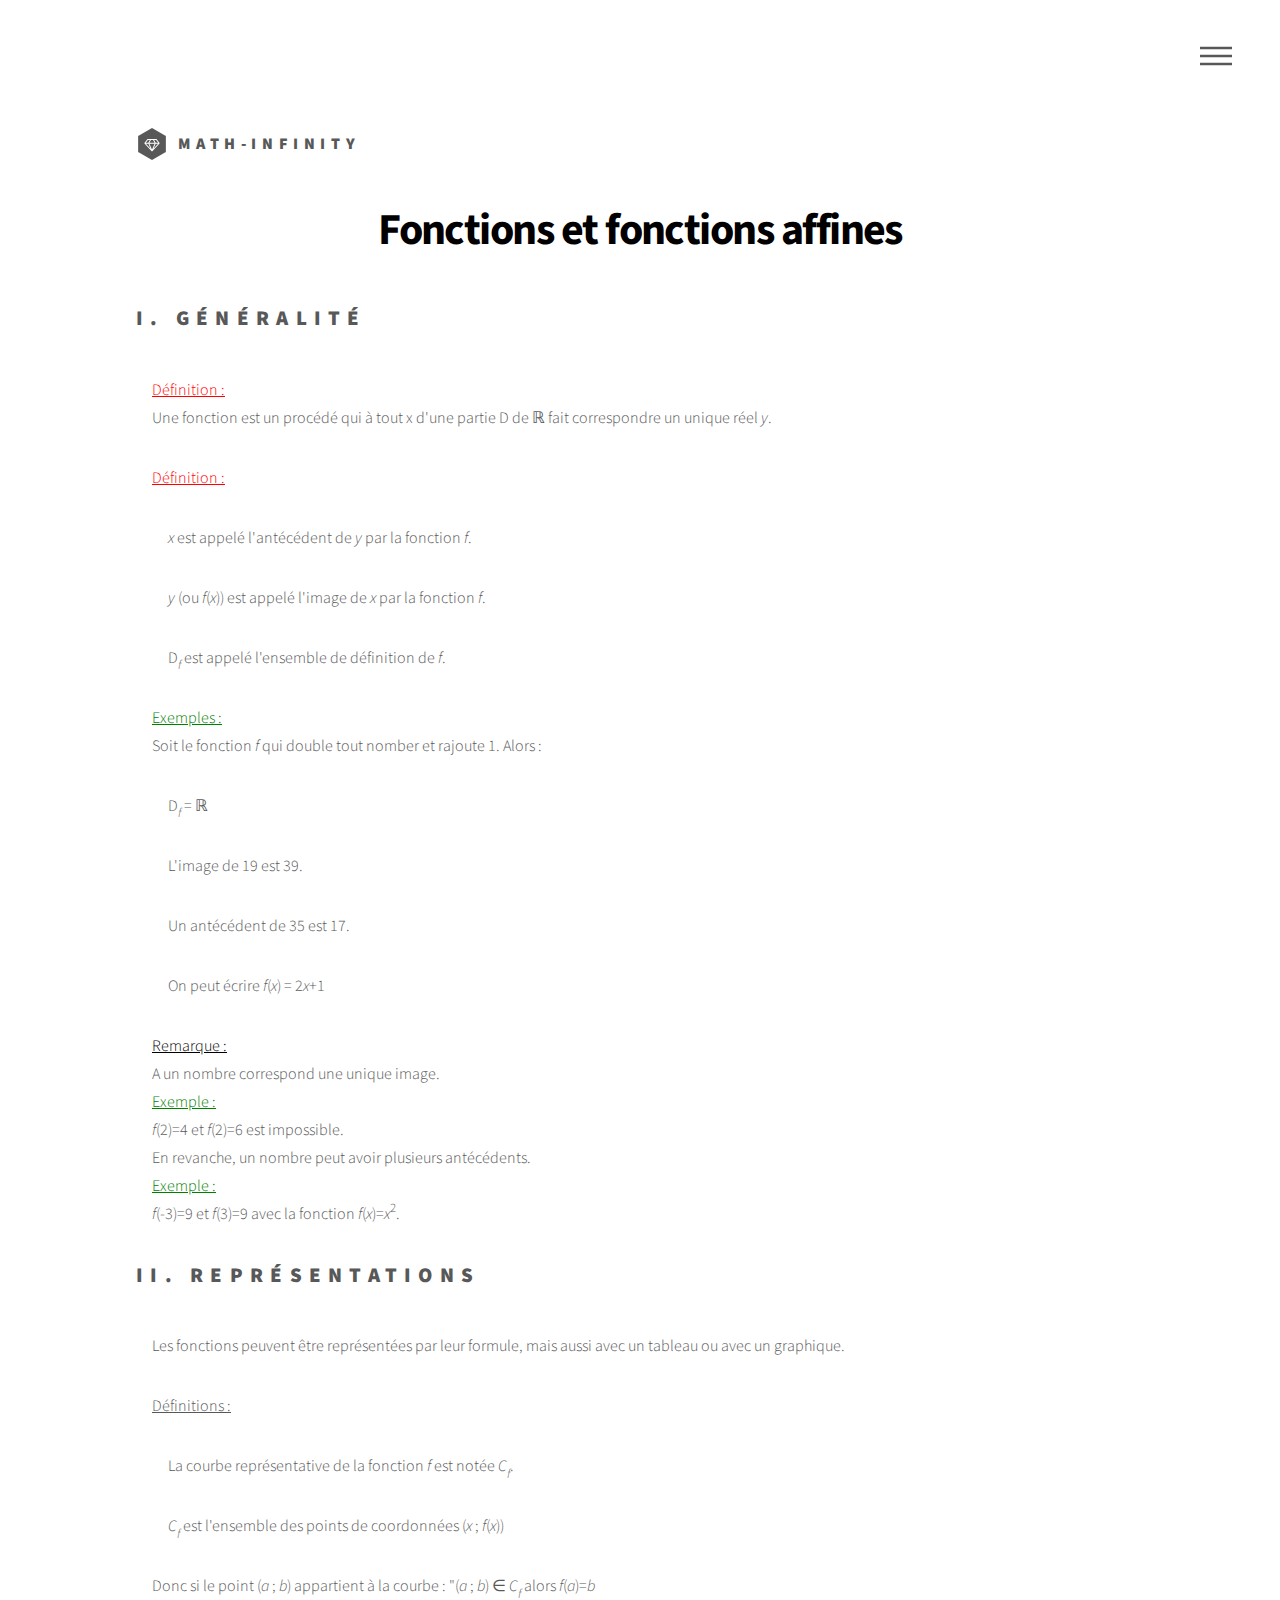
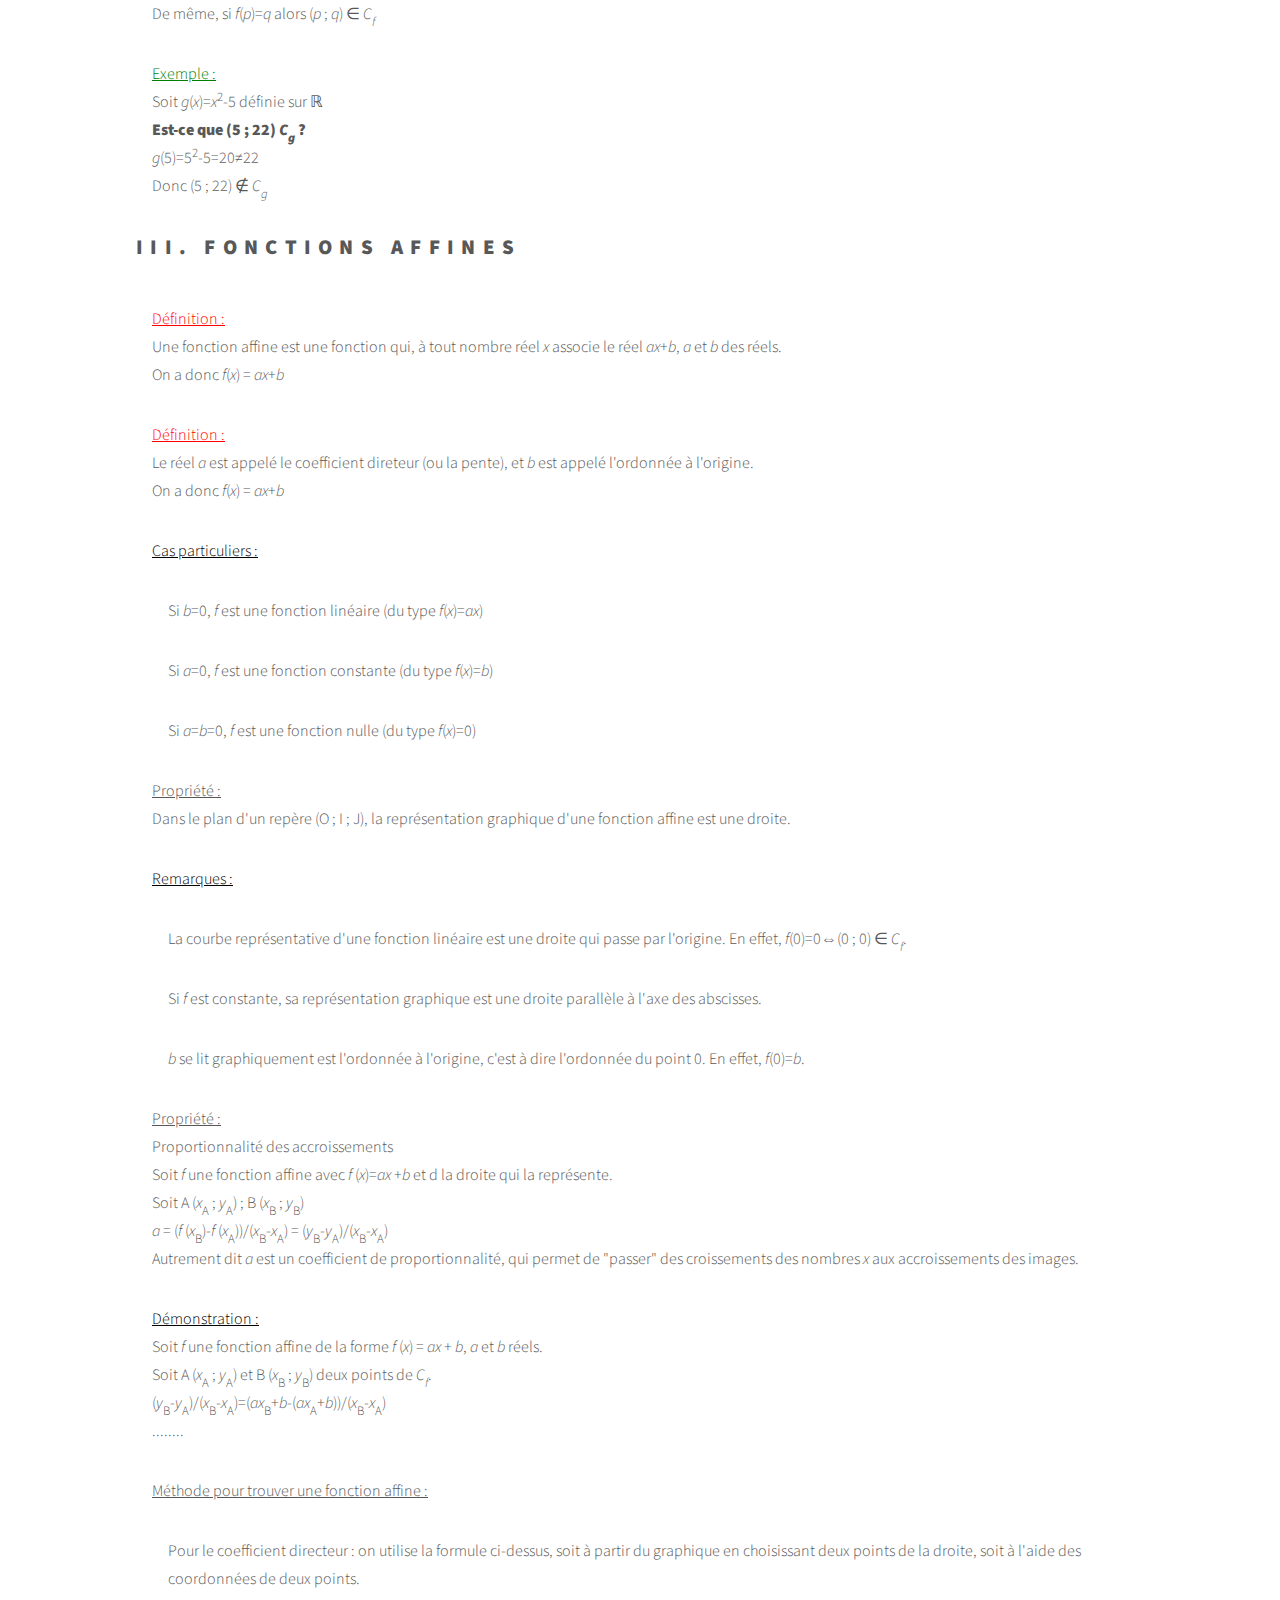
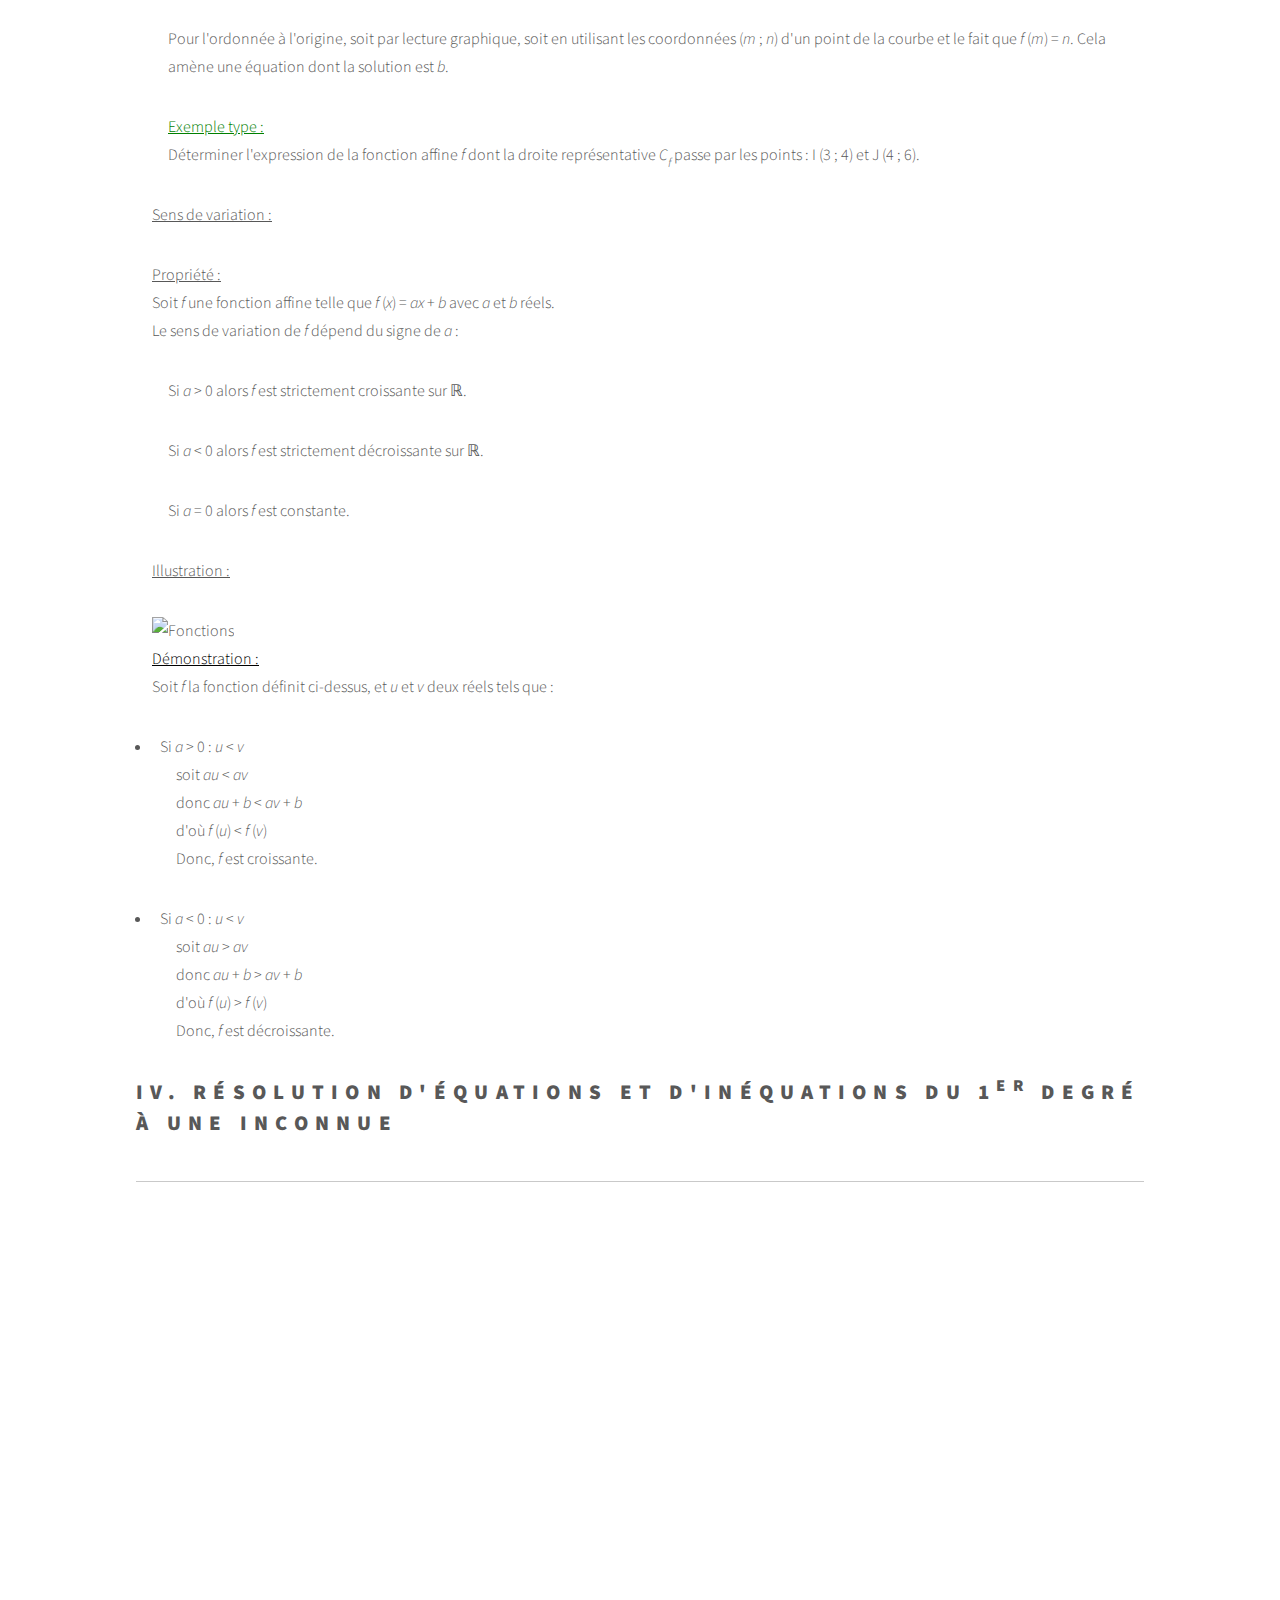
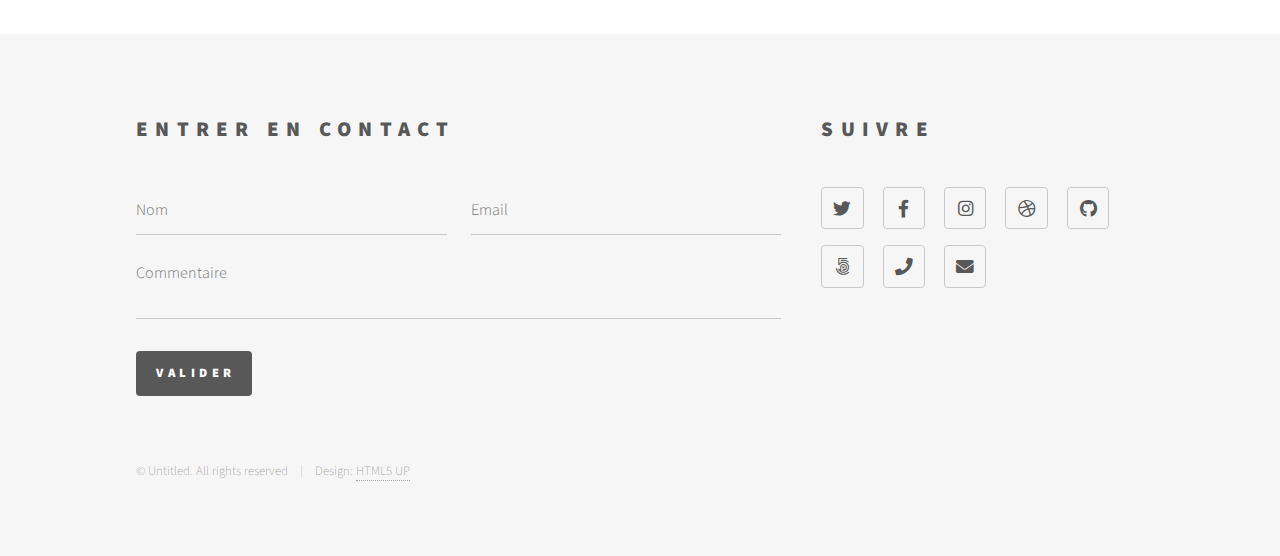
==== commit b01a45f3: "Math-Infinity" ====
--- a/Chapiter2.html
+++ b/Chapiter2.html
@@ -49,95 +49,95 @@
 				<!-- Main -->
 					<div id="main" >
 						<div class="inner">
-							<h1 id="G-Titre" style="color: black;">Fonctions et fonctions affines</h1>
-								<h2 id="G-titre" >I. Généralité</h2>
-									<ul><p><u id="Def">Définition :</u> <br/>
+							<h1 class="G-Titre" style="color: black;">Fonctions et fonctions affines</h1>
+								<h2 class="G-titre" >I. Généralité</h2>
+									<ul><p><u class="Def">Définition :</u> <br/>
 									Une fonction est un procédé qui à tout x d'une partie D de ℝ fait correspondre un unique réel <i>y</i>.</p>
 
-									<p><u id="Def">Définition :</u></p>
+									<p><u class="Def">Définition :</u></p>
 									<ul><i>x</i> est appelé l'antécédent de <i>y</i> par la fonction <i>f</i>.</ul>
 									<ul><i>y</i> (ou <i>f</i>(<i>x</i>)) est appelé l'image de <i>x</i> par la fonction <i>f</i>.</ul>
 									<ul>D<sub><i>f</i></sub> est appelé l'ensemble de définition de <i>f</i>.</ul>
 
-									<p><u id="Exemple">Exemples :</u><br/>
+									<p><u class="Exemple">Exemples :</u><br/>
 									Soit le fonction <i>f</i> qui double tout nomber et rajoute 1. Alors :</p>
 									<ul>D<sub><i>f</i></sub> = ℝ</ul>
 									<ul>L'image de 19 est 39.</ul>
 									<ul>Un antécédent de 35 est 17.</ul>
 									<ul>On peut écrire <i>f</i>(<i>x</i>) = 2<i>x</i>+1</ul>
 
-									<p><u id="Remarque">Remarque : </u><br/>
+									<p><u class="Remarque">Remarque : </u><br/>
 										A un nombre correspond une unique image.<br/>
-										<u id="Exemple">Exemple :</u><br/> 
+										<u class="Exemple">Exemple :</u><br/> 
 										<i>f</i>(2)=4 et <i>f</i>(2)=6 est impossible.<br/>
 										En revanche, un nombre peut avoir plusieurs antécédents.<br/>
-										<u id="Exemple">Exemple :</u><br/> 
+										<u class="Exemple">Exemple :</u><br/> 
 										<i>f</i>(-3)=9 et <i>f</i>(3)=9 avec la fonction <i>f</i>(<i>x</i>)=<i>x</i><sup>2</sup>.</p>
 									</ul>
 
-								<h2 id="G-titre" >II. Représentations</h2>
+								<h2 class="G-titre" >II. Représentations</h2>
 								<ul>
 									<p>Les fonctions peuvent être représentées par leur formule, mais aussi avec un tableau ou avec un graphique.</p>
 
-									<p><u id="Def">Définitions :</u></p>
+									<p><u class="" ="Def">Définitions :</u></p>
 										<ul>La courbe représentative de la fonction <i>f</i> est notée <i><strrong>C</strrong><sub>f</sub></i>.</ul>
 										<ul><i><strrong>C</strrong><sub>f</sub></i> est l'ensemble des points de coordonnées (<i>x</i> ; <i>f</i>(<i>x</i>))</ul>
 
 									<p>Donc si le point (<i>a</i> ; <i>b</i>) appartient à la courbe : "(<i>a</i> ; <i>b</i>) ∈ <i><strrong>C</strrong><sub>f</sub></i> alors <i>f</i>(<i>a</i>)=<i>b</i><br/>
 										De même, si <i>f</i>(<i>p</i>)=<i>q</i> alors (<i>p</i> ; <i>q</i>) ∈ <i><strrong>C</strrong><sub>f</sub></i></p>
 
-									<p><u id="Exemple">Exemple :</u><br/>
+									<p><u class="Exemple">Exemple :</u><br/>
 										Soit <i>g</i>(<i>x</i>)=<i>x</i><sup>2</sup>-5 définie sur ℝ<br/>
 										<strong>Est-ce que (5 ; 22) <i><strrong>C</strrong><sub>g</sub></i> ?</strong><br/>
 										<i>g</i>(5)=5<sup>2</sup>-5=20≠22<br/>
 										Donc (5 ; 22) ∉ <i><strrong>C</strrong><sub>g</sub></i></p>
 								</ul>
-								<h2 id="G-titre" >III. Fonctions affines</h2>
+								<h2 class="G-titre" >III. Fonctions affines</h2>
 								<ul>
-									<p><u id="Def">Définition :</u><br/>
+									<p><u class="Def">Définition :</u><br/>
 										Une fonction affine est une fonction qui, à tout nombre réel <i>x</i> associe le réel <i>ax</i>+<i>b</i>, <i>a</i> et <i>b</i> des réels.<br/>
 										On a donc <i>f</i>(<i>x</i>) = <i>ax</i>+<i>b</i>
 									</p>
 
-									<p><u id="Def">Définition :</u><br/>
+									<p><u class="Def">Définition :</u><br/>
 										Le réel <i>a</i> est appelé le coefficient direteur (ou la pente), et <i>b</i> est appelé l'ordonnée à l'origine.<br/>
 										On a donc <i>f</i>(<i>x</i>) = <i>ax</i>+<i>b</i></p>
 
-									<p><u id="Remarque">Cas particuliers :</u><br/>
+									<p><u class="Remarque">Cas particuliers :</u><br/>
 										<ul>Si <i>b</i>=0, <i>f</i> est une fonction linéaire (du type <i>f</i>(<i>x</i>)=<i>ax</i>)</ul>
 										<ul>Si <i>a</i>=0, <i>f</i> est une fonction constante (du type <i>f</i>(<i>x</i>)=<i>b</i>)</ul>
 										<ul>Si <i>a</i>=<i>b</i>=0, <i>f</i> est une fonction nulle (du type <i>f</i>(<i>x</i>)=0)</ul>
 									</p>
 
-									<p><u id="Propriété">Propriété :</u><br/>
+									<p><u class="Propriété">Propriété :</u><br/>
 										Dans le plan d'un repère (O ; I ; J), la représentation graphique d'une fonction affine est une droite.</p>
 
-									<p><u id="Remarque">Remarques :</u></p>
+									<p><u class="Remarque">Remarques :</u></p>
 										<ul>La courbe représentative d'une fonction linéaire est une droite qui passe par l'origine. En effet, <i>f</i>(0)=0⇔(0 ; 0) ∈ <i><strrong>C</strrong><sub>f</sub></i>.</ul>
 										<ul>Si <i>f</i> est constante, sa représentation graphique est une droite parallèle à l'axe des abscisses.</ul>
 										<ul><i>b</i> se lit graphiquement est l'ordonnée à l'origine, c'est à dire l'ordonnée du point 0. En effet, <i>f</i>(0)=<i>b</i>.</ul>
 
-									<p><u id="Propriété">Propriété :</u><br/>
+									<p><u class="Propriété">Propriété :</u><br/>
 									Proportionnalité des accroissements<br/>
 									Soit <i>f</i> une fonction affine avec <i>f</i> (<i>x</i>)=<i>ax</i> +<i>b</i> et d la droite qui la représente.<br/>
 									Soit A (<i>x</i><sub>A</sub> ; <i>y</i><sub>A</sub>) ; B (<i>x</i><sub>B</sub> ; <i>y</i><sub>B</sub>)<br/>
 									<i>a</i> = (<i>f</i> (<i>x</i><sub>B</sub>)-<i>f</i> (<i>x</i><sub>A</sub>))/(<i>x</i><sub>B</sub>-<i>x</i><sub>A</sub>) = (<i>y</i><sub>B</sub>-<i>y</i><sub>A</sub>)/(<i>x</i><sub>B</sub>-<i>x</i><sub>A</sub>)<br/>
 									Autrement dit <i>a</i> est un coefficient de proportionnalité, qui permet de "passer" des croissements des nombres <i>x</i> aux accroissements des images.</p>
 									
-									<p><u id="Demonstration" style="color: black;">Démonstration :</u><br/>
+									<p><u clas="Demonstration" style="color: black;">Démonstration :</u><br/>
 										Soit <i>f</i> une fonction affine de la forme <i>f</i> (<i>x</i>) = <i>ax</i> + <i>b</i>, <i>a</i> et <i>b</i> réels.<br/>
 										Soit A (<i>x</i><sub>A</sub> ; <i>y</i><sub>A</sub>) et B (<i>x</i><sub>B</sub> ; <i>y</i><sub>B</sub>) deux points de <i><strrong>C</strrong><sub>f</sub></i>.<br/>
 										(<i>y</i><sub>B</sub>-<i>y</i><sub>A</sub>)/(<i>x</i><sub>B</sub>-<i>x</i><sub>A</sub>)=(<i>ax</i><sub>B</sub>+<i>b</i>-(<i>ax</i><sub>A</sub>+<i>b</i>))/(<i>x</i><sub>B</sub>-<i>x</i><sub>A</sub>)<br/>
 										........</p>
 
-									<p><u id="Méthode">Méthode pour trouver une fonction affine :</u></p>
+									<p><u class="Méthode">Méthode pour trouver une fonction affine :</u></p>
 									<ul>Pour le coefficient directeur : on utilise la formule ci-dessus, soit à partir du graphique en choisissant deux points de la droite, soit à l'aide des coordonnées de deux points.</ul>
 									<ul>Pour l'ordonnée à l'origine, soit par lecture graphique, soit en utilisant les coordonnées (<i>m</i> ; <i>n</i>) d'un point de la courbe et le fait que <i>f</i> (<i>m</i>) = <i>n</i>. Cela amène une équation dont la solution est <i>b</i>.</ul>
-									<ul><u id="Exemple">Exemple type :</u><br/>
+									<ul><u class="Exemple">Exemple type :</u><br/>
 										Déterminer l'expression de la fonction affine <i>f</i> dont la droite représentative <i><strrong>C</strrong><sub>f</sub></i> passe par les points : I (3 ; 4) et J (4 ; 6).</ul>
 
 									<p><u>Sens de variation :</u></p>
-									<p><u id="Propriété">Propriété :</u><br/>
+									<p><u class="Propriété">Propriété :</u><br/>
 										Soit <i>f</i> une fonction affine telle que <i>f</i> (<i>x</i>) = <i>ax</i> + <i>b</i> avec <i>a</i> et <i>b</i> réels.<br/>
 										Le sens de variation de <i>f</i> dépend du signe de <i>a</i> :</p>
 										<ul>Si <i>a</i> > 0 alors <i>f</i> est strictement croissante sur ℝ.</ul>
@@ -147,7 +147,7 @@
 									<p><u>Illustration :</u></p>
 									<img src="#" alt="Fonctions">
 
-									<p><u id="Demonstration" style="color: black;">Démonstration :</u><br/>
+									<p><u class="Demonstration" style="color: black;">Démonstration :</u><br/>
 										Soit <i>f </i> la fonction définit ci-dessus, et <i>u</i> et <i>v</i> deux réels tels que :</p>
 										<li>Si <i>a</i> > 0 : <i>u</i> < <i>v</i> <br/>
 										<ul>soit <i>au</i> < <i>av</i><br/>
@@ -161,7 +161,7 @@
 										d'où <i>f</i> (<i>u</i>) > <i>f</i> (<i>v</i>)<br/>
 										Donc, <i>f</i> est décroissante.</ul></li>
 								</ul>
-								<h2 id="G-titre" >IV. Résolution d'équations et d'inéquations du 1<sup>er</sup> degré à une inconnue</h2>
+								<h2 class="G-titre" >IV. Résolution d'équations et d'inéquations du 1<sup>er</sup> degré à une inconnue</h2>
 
 
 
--- a/assets/css/main.css
+++ b/assets/css/main.css
@@ -302,19 +302,19 @@
 			margin: 3em 0;
 		}
 
-	#Exemple {
+	.Exemple {
 		color: green;
 	}
 
-	#Def {
+	.Def {
 		color: red;
 	}
 
-	#Remarque {
+	.Remarque {
 		color: black;
 	}
 
-	#Profession{
+	.Profession{
 		font-size: 0.7em;
 		color: grey;
 	}
